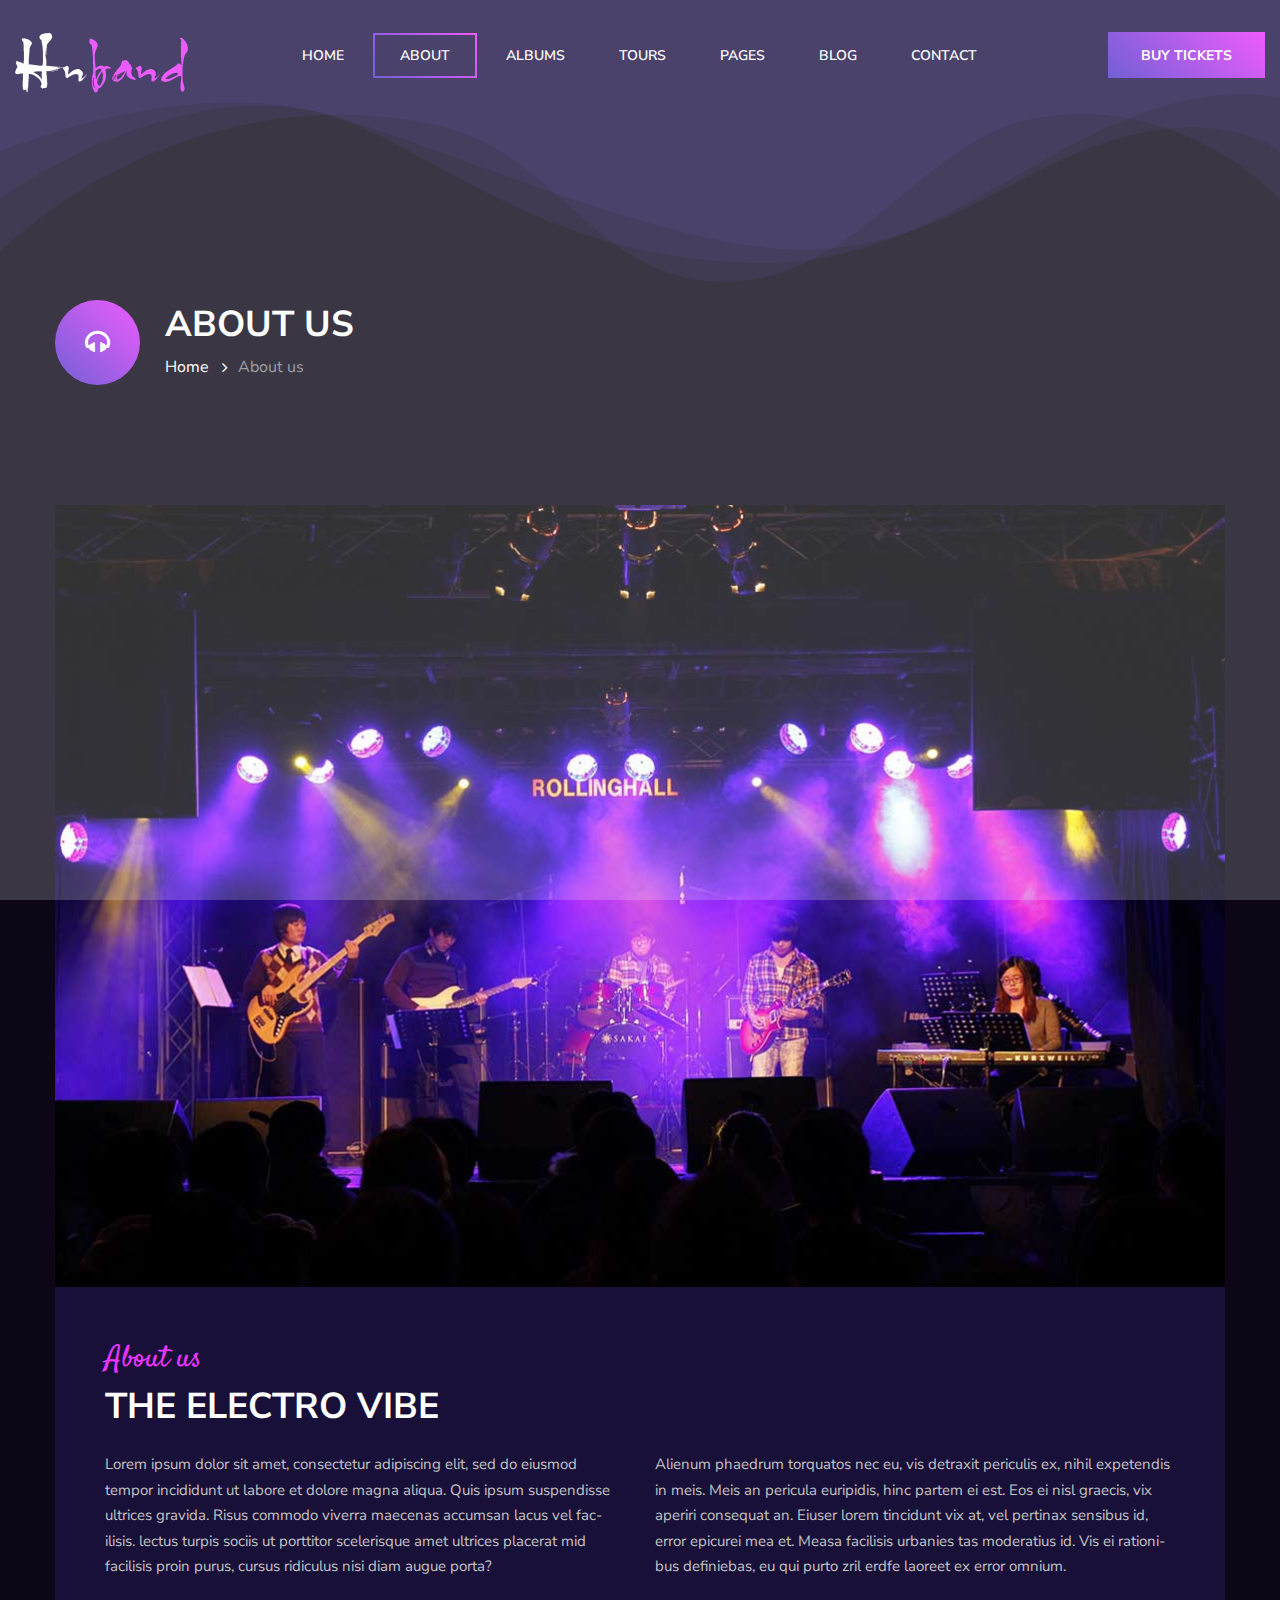
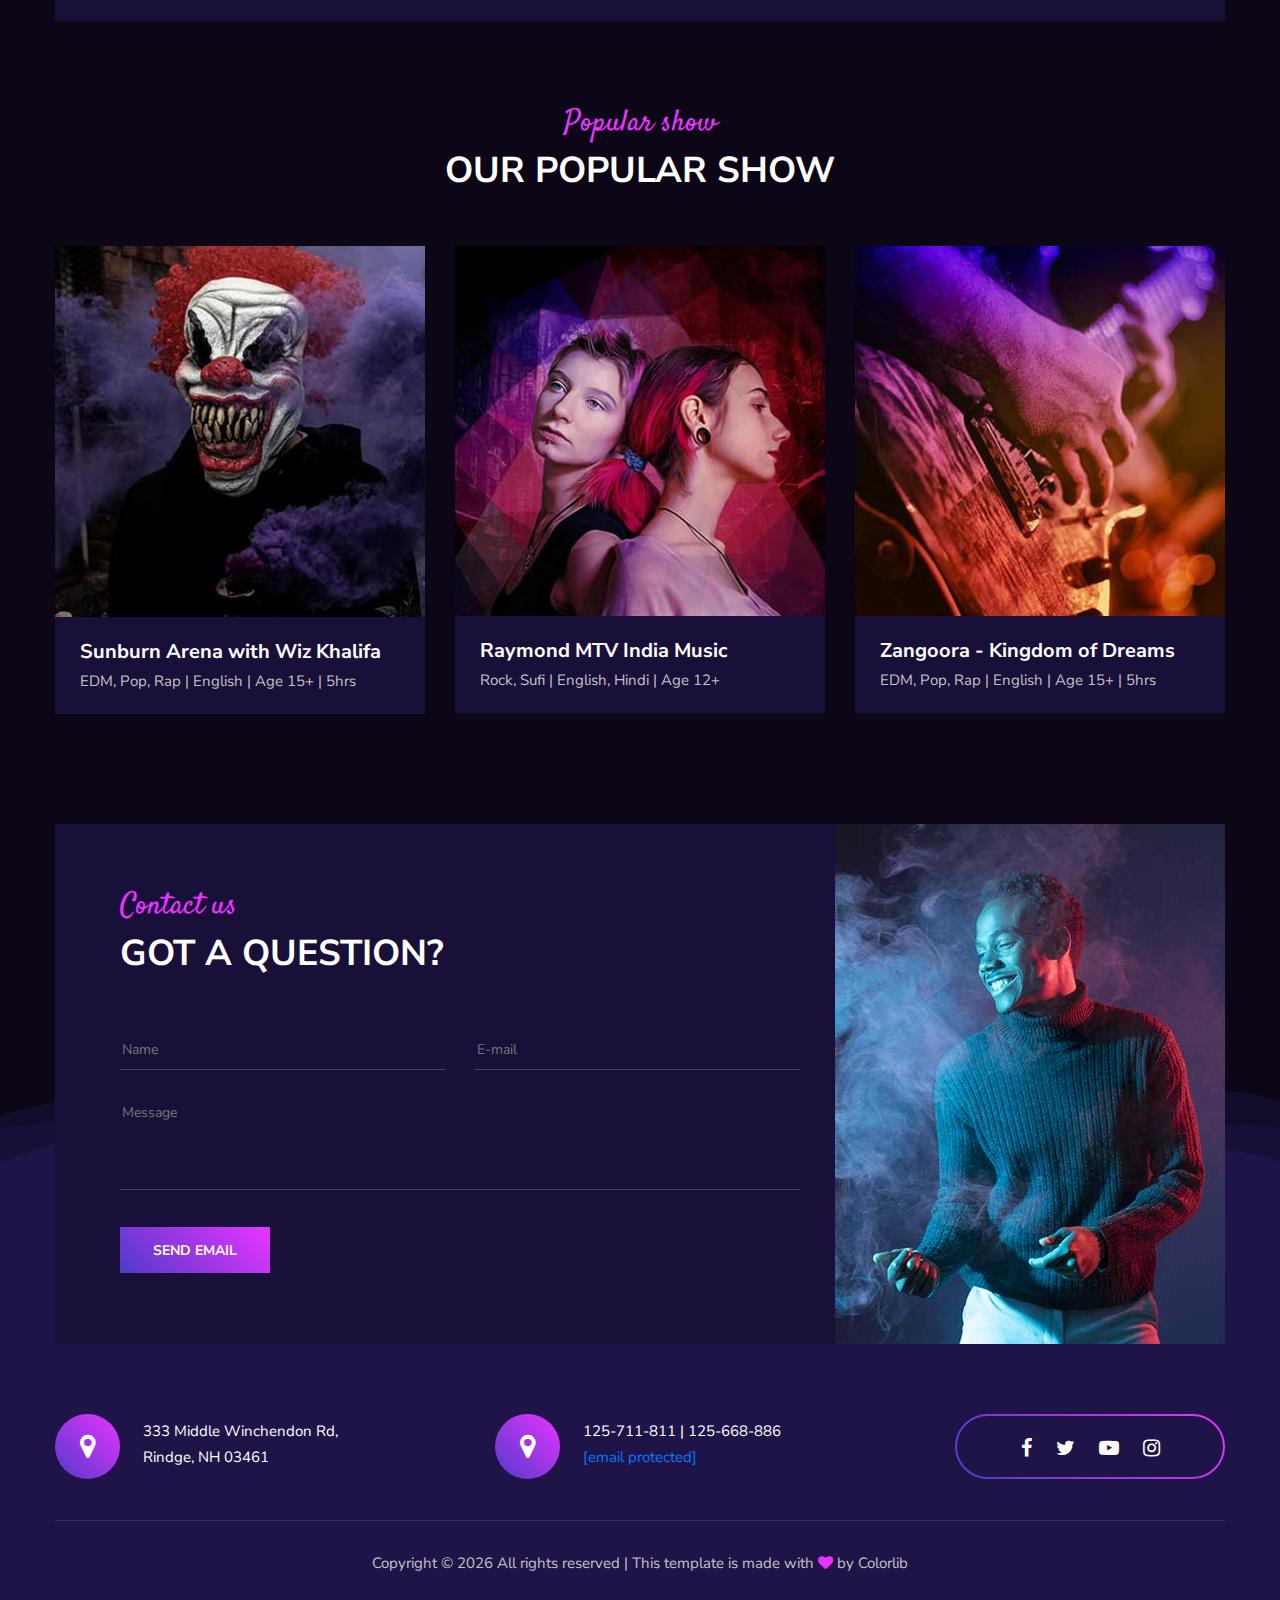
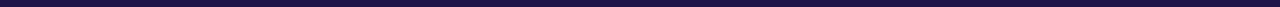
==== public/theme/hnband/about.html @ c7eeab80 "gatau ngapain lupa kebanyakan wkwkwk" ====
<!DOCTYPE html>
<html lang="zxx">
<head>
	<meta http-equiv="Content-Type" content="text/html; charset=UTF-8"/>
<title>Hnband | Music Event HTML Template</title>
<meta name="description" content="Hnband Music Event HTML Template">
<meta name="keywords" content="music, html">
<meta name="viewport" content="width=device-width, initial-scale=1.0">
<link rel="stylesheet" href="../../css/ont-awesome.min.css_slicknav.min.css_owl.carousel.min.css_Mcc.kRoBgzSj5O.css.pagespeed.cf.DbKDQOeDEu_vv7co3wo72bq25d48hny3r.css" />
<link rel="stylesheet" href="../../theme/hnband/css/A.style.css.pagespeed.cf.ssIyG5m6Ss.css" />
<!--[if lt IE 9]>
		<script src="https://oss.maxcdn.com/html5shiv/3.7.2/html5shiv.min.js"></script>
		<script src="https://oss.maxcdn.com/respond/1.4.2/respond.min.js"></script>
	<![endif]-->
</head>
<body>
<div id="preloder">
<div class="loader"></div>
</div>
<header>
<div class="header__warp">
<div class="row">
<div class="col-lg-2">
<a href="../../index.html" class="site__logo">
<script data-pagespeed-no-defer>//<![CDATA[
(function(){for(var g="function"==typeof Object.defineProperties?Object.defineProperty:function(b,c,a){if(a.get||a.set)throw new TypeError("ES3 does not support getters and setters.");b!=Array.prototype&&b!=Object.prototype&&(b[c]=a.value)},h="undefined"!=typeof window&&window===this?this:"undefined"!=typeof global&&null!=global?global:this,k=["String","prototype","repeat"],l=0;l<k.length-1;l++){var m=k[l];m in h||(h[m]={});h=h[m]}
var n=k[k.length-1],p=h[n],q=p?p:function(b){var c;if(null==this)throw new TypeError("The 'this' value for String.prototype.repeat must not be null or undefined");c=this+"";if(0>b||1342177279<b)throw new RangeError("Invalid count value");b|=0;for(var a="";b;)if(b&1&&(a+=c),b>>>=1)c+=c;return a};q!=p&&null!=q&&g(h,n,{configurable:!0,writable:!0,value:q});var t=this;
function u(b,c){var a=b.split("."),d=t;a[0]in d||!d.execScript||d.execScript("var "+a[0]);for(var e;a.length&&(e=a.shift());)a.length||void 0===c?d[e]?d=d[e]:d=d[e]={}:d[e]=c};function v(b){var c=b.length;if(0<c){for(var a=Array(c),d=0;d<c;d++)a[d]=b[d];return a}return[]};function w(b){var c=window;if(c.addEventListener)c.addEventListener("load",b,!1);else if(c.attachEvent)c.attachEvent("onload",b);else{var a=c.onload;c.onload=function(){b.call(this);a&&a.call(this)}}};var x;function y(b,c,a,d,e){this.h=b;this.j=c;this.l=a;this.f=e;this.g={height:window.innerHeight||document.documentElement.clientHeight||document.body.clientHeight,width:window.innerWidth||document.documentElement.clientWidth||document.body.clientWidth};this.i=d;this.b={};this.a=[];this.c={}}
function z(b,c){var a,d,e=c.getAttribute("data-pagespeed-url-hash");if(a=e&&!(e in b.c))if(0>=c.offsetWidth&&0>=c.offsetHeight)a=!1;else{d=c.getBoundingClientRect();var f=document.body;a=d.top+("pageYOffset"in window?window.pageYOffset:(document.documentElement||f.parentNode||f).scrollTop);d=d.left+("pageXOffset"in window?window.pageXOffset:(document.documentElement||f.parentNode||f).scrollLeft);f=a.toString()+","+d;b.b.hasOwnProperty(f)?a=!1:(b.b[f]=!0,a=a<=b.g.height&&d<=b.g.width)}a&&(b.a.push(e),
b.c[e]=!0)}y.prototype.checkImageForCriticality=function(b){b.getBoundingClientRect&&z(this,b)};u("pagespeed.CriticalImages.checkImageForCriticality",function(b){x.checkImageForCriticality(b)});u("pagespeed.CriticalImages.checkCriticalImages",function(){A(x)});
function A(b){b.b={};for(var c=["IMG","INPUT"],a=[],d=0;d<c.length;++d)a=a.concat(v(document.getElementsByTagName(c[d])));if(a.length&&a[0].getBoundingClientRect){for(d=0;c=a[d];++d)z(b,c);a="oh="+b.l;b.f&&(a+="&n="+b.f);if(c=!!b.a.length)for(a+="&ci="+encodeURIComponent(b.a[0]),d=1;d<b.a.length;++d){var e=","+encodeURIComponent(b.a[d]);131072>=a.length+e.length&&(a+=e)}b.i&&(e="&rd="+encodeURIComponent(JSON.stringify(B())),131072>=a.length+e.length&&(a+=e),c=!0);C=a;if(c){d=b.h;b=b.j;var f;if(window.XMLHttpRequest)f=
new XMLHttpRequest;else if(window.ActiveXObject)try{f=new ActiveXObject("Msxml2.XMLHTTP")}catch(r){try{f=new ActiveXObject("Microsoft.XMLHTTP")}catch(D){}}f&&(f.open("POST",d+(-1==d.indexOf("?")?"?":"&")+"url="+encodeURIComponent(b)),f.setRequestHeader("Content-Type","application/x-www-form-urlencoded"),f.send(a))}}}
function B(){var b={},c;c=document.getElementsByTagName("IMG");if(!c.length)return{};var a=c[0];if(!("naturalWidth"in a&&"naturalHeight"in a))return{};for(var d=0;a=c[d];++d){var e=a.getAttribute("data-pagespeed-url-hash");e&&(!(e in b)&&0<a.width&&0<a.height&&0<a.naturalWidth&&0<a.naturalHeight||e in b&&a.width>=b[e].o&&a.height>=b[e].m)&&(b[e]={rw:a.width,rh:a.height,ow:a.naturalWidth,oh:a.naturalHeight})}return b}var C="";u("pagespeed.CriticalImages.getBeaconData",function(){return C});
u("pagespeed.CriticalImages.Run",function(b,c,a,d,e,f){var r=new y(b,c,a,e,f);x=r;d&&w(function(){window.setTimeout(function(){A(r)},0)})});})();
pagespeed.CriticalImages.Run('/mod_pagespeed_beacon','https://preview.colorlib.com/theme/hnband/about.html','-ilGEe-FWC',true,false,'HPorNvAo8Lo');
//]]></script><img src="[data-uri]" alt="" data-pagespeed-url-hash="130833047" onload="pagespeed.CriticalImages.checkImageForCriticality(this);">
</a>
</div>
<div class="col-lg-8">
<ul class="main__menu">
<li><a href="../../index.html">Home</a></li>
<li><a href="../../theme/hnband/about.html" class="menu--active">About</a></li>
<li><a href="../../theme/hnband/albums.html">Albums</a></li>
<li><a href="../../theme/hnband/tours.html">Tours</a></li>
<li><a href="#">Pages</a>
<ul class="sub__menu">
<li><a href="../../theme/hnband/gallery.html">Gallery</a></li>
<li><a href="../../theme/hnband/ticket.html">Ticket</a></li>
<li><a href="../../theme/hnband/albums-details.html">Albums details</a></li>
<li><a href="../../theme/hnband/single-blog.html">Blog single</a></li>
</ul>
</li>
<li><a href="../../theme/hnband/blog.html">Blog</a></li>
<li><a href="../../theme/hnband/contact.html">Contact</a></li>
</ul>
</div>
<div class="col-lg-2 text-lg-right d-none d-lg-block">
<a href="#" class="site__btn">Buy tickets</a>
</div>
</div>
</div>
</header>
<section class="page-top-section">
<div class="container">
<div class="page-info-box">
<div class="page-info-icon">
<i class="fa fa-headphones"></i>
</div>
<div class="page-info-text">
<h2>About us</h2>
<div class="site-breadcrumb">
<a href="../../index.html">Home</a>
<span>About us</span>
</div>
</div>
</div>
</div>
</section>
<section class="about__page">
<div class="container">
<div class="about_page_innter">
<img src="../../theme/hnband/img/about-1.jpg" alt="" data-pagespeed-url-hash="4275532363" onload="pagespeed.CriticalImages.checkImageForCriticality(this);">
<div class="about__page__text">
<div class="section-title">
<div class="sub-title">About us</div>
<h2>The electro vibe</h2>
</div>
<div class="row">
<div class="col-lg-6">
<p>Lorem ipsum dolor sit amet, consectetur adipiscing elit, sed do eiusmod tempor incididunt ut labore et dolore magna aliqua. Quis ipsum suspendisse ultrices gravida. Risus commodo viverra maecenas accumsan lacus vel fac-ilisis. lectus turpis sociis ut porttitor scelerisque amet ultrices placerat mid facilisis proin purus, cursus ridiculus nisi diam augue porta?</p>
</div>
<div class="col-lg-6">
<p>Alienum phaedrum torquatos nec eu, vis detraxit periculis ex, nihil expetendis in meis. Meis an pericula euripidis, hinc partem ei est. Eos ei nisl graecis, vix aperiri consequat an. Eiuser lorem tincidunt vix at, vel pertinax sensibus id, error epicurei mea et. Measa facilisis urbanies tas moderatius id. Vis ei rationi-bus definiebas, eu qui purto zril erdfe laoreet ex error omnium. </p>
</div>
</div>
</div>
<div class="section-title text-center">
<div class="sub-title">Popular show</div>
<h2>Our popular show</h2>
</div>
<div class="row">
<div class="col-md-4">
<div class="populer__show__card">
<img src="../../theme/hnband/img/shows/1.jpg" alt="" data-pagespeed-url-hash="1643330466" onload="pagespeed.CriticalImages.checkImageForCriticality(this);">
<div class="show__info">
<h4>Sunburn Arena with Wiz Khalifa</h4>
<p>EDM, Pop, Rap | English | Age 15+ | 5hrs</p>
</div>
</div>
</div>
<div class="col-md-4">
<div class="populer__show__card">
<img src="../../theme/hnband/img/shows/2.jpg" alt="" data-pagespeed-url-hash="1937830387" onload="pagespeed.CriticalImages.checkImageForCriticality(this);">
<div class="show__info">
<h4>Raymond MTV India Music</h4>
<p>Rock, Sufi | English, Hindi | Age 12+</p>
</div>
</div>
</div>
<div class="col-md-4">
<div class="populer__show__card">
<img src="../../theme/hnband/img/shows/3.jpg" alt="" data-pagespeed-url-hash="2232330308" onload="pagespeed.CriticalImages.checkImageForCriticality(this);">
<div class="show__info">
<h4>Zangoora - Kingdom of Dreams</h4>
<p>EDM, Pop, Rap | English | Age 15+ | 5hrs</p>
</div>
</div>
</div>
</div>
</div>
</div>
</section>
<footer class="footer__section">
<div class="container">
<div class="footer-top">
<div class="row m-0">
<div class="col-lg-8 p-0">
<div class="footer-form-warp">
<div class="section-title">
<div class="sub-title">Contact us</div>
<h2>Got a Question?</h2>
</div>
<form>
<div class="row">
<div class="col-lg-6">
<input type="text" placeholder="Name">
</div>
<div class="col-lg-6">
<input type="text" placeholder="E-mail">
</div>
<div class="col-lg-12">
<textarea placeholder="Message"></textarea>
<button class="site__btn">Send Email</button>
</div>
</div>
</form>
</div>
</div>
<div class="col-lg-4 p-0">
<img src="../../theme/hnband/img/xfooter-img.jpg.pagespeed.ic.z-NC5Kl4PI.jpg" alt="" data-pagespeed-url-hash="4208866681" onload="pagespeed.CriticalImages.checkImageForCriticality(this);">
</div>
</div>
</div>
<div class="row">
<div class="col-lg-4 col-md-6">
<div class="info__box">
<div class="info_icon">
<i class="fa fa-map-marker"></i>
</div>
<p>333 Middle Winchendon Rd, <br> Rindge, NH 03461 </p>
</div>
</div>
<div class="col-lg-4 col-md-6">
<div class="info__box info_box_center">
<div class="info_icon">
<i class="fa fa-map-marker"></i>
</div>
<p>125-711-811 | 125-668-886 <br> <a href="../../index.html" class="__cf_email__" data-cfemail="45163035352a37316b2830362c26052228242c296b262a28">[email&#160;protected]</a></p>
</div>
</div>
<div class="col-lg-4">
<div class="footer__social">
<a href="#"><i class="fa fa-facebook"></i></a>
<a href="#"><i class="fa fa-twitter"></i></a>
<a href="#"><i class="fa fa-youtube-play"></i></a>
<a href="#"><i class="fa fa-instagram"></i></a>
</div>
</div>
</div>
<div class="footer__copyright__text">
<p>Copyright &copy; <script data-cfasync="false" src="../../cdn-cgi/scripts/5c5dd728/cloudflare-static/email-decode.min.js"></script><script>document.write(new Date().getFullYear());</script> All rights reserved | This template is made with <i class="fa fa-heart" aria-hidden="true"></i> by <a href="https://colorlib.com" target="_blank">Colorlib</a></p>
</div>
</div>
</footer>
<script src="../../theme/hnband/js/vendor/jquery-3.2.1.min.js"></script>
<script src="../../theme/hnband/js/jquery.slicknav.min.js"></script>
<script src="../../theme/hnband/js/owl.carousel.min.js"></script>
<script src="../../theme/hnband/js/jquery.magnific-popup.min.js"></script>
<script src="../../theme/hnband/js/main.js"></script>
<script defer src="../../beacon.min.js" data-cf-beacon='{"rayId":"6c86d3a54cec630c","token":"cd0b4b3a733644fc843ef0b185f98241","version":"2021.12.0","si":100}' ></script>
</body>
</html>
---- public/theme/hnband/css/A.style.css.pagespeed.cf.ssIyG5m6Ss.css ----
@import url(https://fonts.googleapis.com/css2?family=Nunito+Sans:ital,wght@0,400;0,600;0,700;0,800;1,400;1,600;1,700;1,800&family=Satisfy&display=swap);html,body{height:100%;font-family:"Nunito Sans",sans-serif;-webkit-font-smoothing:antialiased}h1,h2,h3,h4,h5,h6{margin:0;color:#222;font-family:"Nunito Sans",sans-serif;font-weight:700}h1{font-size:70px}h2{font-size:36px;line-height:1.4}h3{font-size:30px}h4{font-size:24px}h5{font-size:18px}h6{font-size:16px}p{font-size:15px;color:#c4c4c4;line-height:1.7}img{max-width:100%}input:focus,select:focus,button:focus,textarea:focus{outline:none}a:hover,a:focus{text-decoration:none;outline:none}ul{padding:0;margin:0}@media (min-width:1200px){.container{max-width:1200px}}#preloder{position:fixed;width:100%;height:100%;top:0;left:0;z-index:999999;background:#fff}.loader{width:40px;height:40px;position:absolute;top:50%;left:50%;margin-top:-13px;margin-left:-13px;border-radius:60px;animation:loader .8s linear infinite;-webkit-animation:loader .8s linear infinite}@keyframes loader {
	0% {
		-webkit-transform: rotate(0deg);
		transform: rotate(0deg);
		border: 4px solid #f44336;
		border-left-color: transparent;
	}
	50% {
		-webkit-transform: rotate(180deg);
		transform: rotate(180deg);
		border: 4px solid #673ab7;
		border-left-color: transparent;
	}
	100% {
		-webkit-transform: rotate(360deg);
		transform: rotate(360deg);
		border: 4px solid #f44336;
		border-left-color: transparent;
	}
}.section-title{margin-bottom:50px}@media only screen and (min-width:768px) and (max-width:991px),only screen and (min-width:576px) and (max-width:767px),(max-width:576px){.section-title{margin-bottom:15px}}.section-title .sub-title{font-family:"Satisfy",cursive;color:#e934ff;font-size:30px}.section-title h2{text-transform:uppercase;color:#fff}@media (max-width:576px){.section-title h2{font-size:24px}}.set-bg{background-repeat:no-repeat;background-size:cover;background-position:top center}.text-white h1,.text-white h2,.text-white h3,.text-white h4,.text-white h5,.text-white h6,.text-white p,.text-white span,.text-white li,.text-white a{color:#fff}.site__btn{display:inline-block;font-size:14px;padding:17px 33px 15px;min-width:149px;color:#fff;line-height:1;text-align:center;font-weight:700;border:none;text-transform:uppercase;background:#503aca;background:-o-linear-gradient(45deg,#503aca 0%,#ea34ff 100%);background:linear-gradient(45deg,#503aca 0%,#ea34ff 100%);filter: progid:DXImageTransform.Microsoft.gradient(startColorstr="#503aca", endColorstr="#ea34ff", GradientType=1)}.site__btn:hover{color:#fff}.site__btn i{margin-right:3px}.site__btn.sb--line{position:relative;background:transparent;border:10px solid;border-image-slice:1;border-width:1px;border-image-source:-moz-linear-gradient(50deg,#503aca 0%,#ea34ff 100%);border-image-source:-webkit-linear-gradient(50deg,#503aca 0%,#ea34ff 100%);border-image-source:linear-gradient(50deg,#503aca 0%,#ea34ff 100%);z-index:1}.site__btn.sb--line::after{position:absolute;content:"";width:100%;height:100%;left:0;top:0;background:#503aca;background:-o-linear-gradient(45deg,#503aca 0%,#ea34ff 100%);background:linear-gradient(45deg,#503aca 0%,#ea34ff 100%);filter: progid:DXImageTransform.Microsoft.gradient(startColorstr="#503aca", endColorstr="#ea34ff", GradientType=1);opacity:0;z-index:-1;-webkit-transition:all .4s;-o-transition:all .4s;transition:all .4s}.site__btn.sb--line:hover::after{opacity:1}header{position:absolute;width:100%;left:0;top:0;padding:32px 15px 0;z-index:99}.header__warp{max-width:1760px;margin:0 auto}@media only screen and (min-width:768px) and (max-width:991px){.header__warp{padding:0 50px}}.site__logo{display:inline-block}@media only screen and (min-width:768px) and (max-width:991px),only screen and (min-width:576px) and (max-width:767px),(max-width:576px){.site__logo{margin-bottom:20px;max-width:130px}}.main__menu{position:relative;right:0;padding-top:11px;text-align:center}@media only screen and (min-width:576px) and (max-width:767px),only screen and (min-width:768px) and (max-width:991px),(max-width:576px){.main__menu{display:none}}.main__menu>li{display:inline-block;position:relative}.main__menu>li:last-child a{margin-right:0}.main__menu>li>a{position:relative;font-size:14px;color:#fff;font-weight:600;padding:11px 25px;text-transform:uppercase}@media only screen and (min-width:992px) and (max-width:1200px){.main__menu>li>a{padding:10px}}.main__menu>li>a.menu--active{border:10px solid;border-image-slice:1;border-width:2px;border-image-source:-moz-linear-gradient(50deg,#503aca 0%,#ea34ff 100%);border-image-source:-webkit-linear-gradient(50deg,#503aca 0%,#ea34ff 100%);border-image-source:linear-gradient(50deg,#503aca 0%,#ea34ff 100%)}@media only screen and (min-width:992px) and (max-width:1200px){.main__menu>li>a.menu--active{padding:11px 25px}}.main__menu>li:hover a{color:#fff}.main__menu>li:hover .sub__menu{top:100%;opacity:1;visibility:visible;margin-top:15px}.main__menu>li .sub__menu{position:absolute;text-align:left;padding:10px 0;width:170px;left:0;top:100%;margin-top:50px;-webkit-box-shadow:0 9px 50px rgba(0,0,0,.1);box-shadow:0 9px 50px rgba(0,0,0,.1);background:#fff;opacity:0;visibility:hidden;z-index:99;-webkit-transition:all .4s;-o-transition:all .4s;transition:all .4s}.main__menu>li .sub__menu:after{position:absolute;content:"";width:100%;height:25px;left:0;top:-25px}.main__menu>li .sub__menu>li{display:block}.main__menu>li .sub__menu>li>a{display:block;display:block;padding:5px 15px;color:#0f0923;text-transform:none;margin:0;font-size:14px;font-weight:700}.main__menu>li .sub__menu>li>a:hover{color:#222}.main__menu>li .sub__menu>li>a:after{display:none}.hero__section{height:1275px;padding-top:380px;position:relative;z-index:5}@media (max-width:576px),only screen and (min-width:576px) and (max-width:767px){.hero__section{padding-top:200px;height:900px}}.hero__slider{max-width:750px}@media (max-width:576px){.hero__slider .owl-nav{text-align:center}}.hero__slider button.owl-prev,.hero__slider button.owl-next{width:50px;height:50px;border-radius:50%;background:rgba(0,0,0,.5)!important;margin-right:10px;font-size:20px!important}.hero__items{padding-bottom:52px}@media (max-width:576px){.hero__items{text-align:center;padding:52px 25px}}.hero__items span{font-family:"Satisfy",cursive;font-size:34px}.hero__items h2{font-size:80px;font-weight:800;text-transform:uppercase;margin-bottom:10px}@media (max-width:576px){.hero__items h2{font-size:34px}}@media only screen and (min-width:576px) and (max-width:767px){.hero__items h2{font-size:45px}}@media only screen and (min-width:768px) and (max-width:991px){.hero__items h2{font-size:60px}}.hero__items p{max-width:600px;margin-bottom:30px}.about__section{background-color:#0c0617;margin-top:-255px;position:relative;z-index:2}.about__section:before{position:absolute;content:"";width:100%;height:50%;left:0;top:-528px;background-color:#0c0617;z-index:4}@media (max-width:576px),only screen and (min-width:576px) and (max-width:767px),only screen and (min-width:768px) and (max-width:991px){.about__section:before{height:1505px;background-image:url(../img/xabout-overlay.png.pagespeed.ic.D5C6m8tjkw.png);background-repeat:no-repeat;background-position:center top}}.about__section .container{position:relative;z-index:10}.discography__section{position:relative;z-index:6;margin-top:-406px;padding-top:475px;padding-bottom:50px}.discography__section:after{position:absolute;content:"";width:100%;height:1505px;left:0;top:-940px;background-image:url(../img/xabout-overlay.png.pagespeed.ic.D5C6m8tjkw.png);background-repeat:no-repeat;background-position:center top;z-index:5}@media (max-width:576px),only screen and (min-width:576px) and (max-width:767px),only screen and (min-width:768px) and (max-width:991px){.discography__section:after{display:none}}.about__text{padding-top:260px}@media (max-width:576px),only screen and (min-width:576px) and (max-width:767px),only screen and (min-width:768px) and (max-width:991px){.about__text{padding-top:30px}}.about__text span{font-family:"Satisfy",cursive;color:#e934ff;font-size:30px;margin-bottom:5px}.about__text h2{color:#fff;text-transform:uppercase;margin-bottom:15px}.about__text p{margin-bottom:40px}.album__card{text-align:center;margin-bottom:40px}.album__card img{margin:0 auto 25px;border-radius:50%}.album__card h4{color:#fff}.album__card p{color:#c4c4c4;margin-bottom:0}.player__section{background:#0f0923}@media only screen and (min-width:768px) and (max-width:991px),only screen and (min-width:576px) and (max-width:767px),(max-width:576px){.player__section{padding-bottom:50px}}.player_right{padding-top:70px}.player_right .section-title{padding-left:65px}.player-title{padding-left:65px;margin-bottom:10px;color:#fff;text-transform:uppercase}.player-one-style .jp-playlist ul{list-style:none}.player-one-style .jp-playlist li{position:relative;height:95px;overflow:hidden;display:block;padding:30px 65px 10px;border-bottom:1px solid #262037}@media (max-width:576px){.player-one-style .jp-playlist li{padding:30px 20px 23px;height:auto}}.player-one-style .jp-playlist li:last-child{border-bottom:none}.player-one-style .jp-playlist li:hover .player_social{opacity:1}.player-one-style .jp-playlist li.jp-playlist-current{background:#262037}.player-one-style .jp-playlist li.jp-playlist-current .player_social{opacity:1}.player-one-style .jp-playlist li .jp-playlist-item{display:block;position:relative}.player-one-style .jp-playlist li .jp-playlist-item:after{position:absolute;content:"";font-family:"FontAwesome";text-align:center;color:#fff;font-size:14px;padding-top:8px;padding-left:4px;width:35px;height:35px;left:0;top:0;border-radius:50px;background:#3b2d81}.player-one-style .jp-playlist li .list-left{float:left;padding-left:60px}.player-one-style .jp-playlist li .list-left h6{font-weight:600;color:#fff}.player-one-style .jp-playlist li .list-left p{font-size:14px;color:#888;margin-bottom:0}.player-one-style .jp-playlist li .list-right{float:right;padding-top:10px}.player-one-style .jp-playlist li .list-right h6{font-weight:600;color:#fff}.player-one-style .jp-state-playing .jp-playlist li .jp-playlist-item.jp-playlist-current:after{content:"";font-size:13px;padding-top:9px;padding-left:2px}.player-one-style .player_social{position:absolute;top:34px;right:150px;opacity:0;-webkit-transition:.3s;-o-transition:.3s;transition:.3s;z-index:5}@media only screen and (min-width:576px) and (max-width:767px){.player-one-style .player_social{right:110px}}@media (max-width:576px){.player-one-style .player_social{display:none}}.player-one-style .player_social a{display:inline-block;padding:4px;font-size:16px;color:rgba(255,255,255,.5)}.player-one-style .player_left{position:relative;height:954px;background-image:url(../img/xalbum.jpg.pagespeed.ic.rY3wVKrE2p.jpg);background-repeat:no-repeat;background-size:cover;background-position:center}@media only screen and (min-width:768px) and (max-width:991px){.player-one-style .player_left{height:800px}}@media only screen and (min-width:576px) and (max-width:767px){.player-one-style .player_left{height:600px}}@media (max-width:576px){.player-one-style .player_left{height:500px}}.player-one-style .player_left:after{position:absolute;content:"";width:100%;height:300px;left:0;bottom:0;background:#000;background:-webkit-gradient(linear,left top,left bottom,from(rgba(0,0,0,0)),to(rgba(0,0,0,.8155637255)));background:-o-linear-gradient(top,rgba(0,0,0,0) 0%,rgba(0,0,0,.8155637255) 100%);background:linear-gradient(180deg,rgba(0,0,0,0) 0%,rgba(0,0,0,.8155637255) 100%);filter: progid:DXImageTransform.Microsoft.gradient(startColorstr="#000000", endColorstr="#000000", GradientType=1)}.player-one-style .player_left_inner{position:absolute;width:100%;left:0;padding:0 45px;bottom:45px;z-index:5}@media (max-width:576px){.player-one-style .player_left_inner{padding:0 20px}}@media only screen and (min-width:576px) and (max-width:767px),(max-width:576px){.player-one-style .track-info{text-align:center}}.player-one-style .track-info h6{font-size:20px;font-weight:600;color:#fff;text-transform:uppercase}.player-one-style .track-info p{font-size:16px;color:#888}@media only screen and (min-width:992px) and (max-width:1200px){.player-one-style .conterols{margin-bottom:10px}}@media only screen and (min-width:576px) and (max-width:767px),(max-width:576px){.player-one-style .conterols{text-align:center;margin-bottom:20px}}.player-one-style .jp-progress{width:100%;height:5px;background:rgba(255,255,255,.35);cursor:pointer}.player-one-style .jp-play-bar{height:5px;background:#fff;position:relative;overflow:inherit!important}.player-one-style .jp-play-bar:after{position:absolute;content:"";width:9px;height:9px;right:-2px;top:-2px;background:#fff;border-radius:50px;border-radius:50px}.player-one-style .jp-controls button{width:30px;font-size:16px;margin-right:5px;border:none;color:#fff;background:transparent}.player-one-style .jp-controls button.jp-play{width:40px;height:40px;margin:0 20px;padding-top:2px;border-radius:50px;background:#e934ff}@media only screen and (min-width:992px) and (max-width:1200px){.player-one-style .jp-controls button.jp-play{margin:0}}.player-one-style .jp-state-playing .jp-controls button.jp-play .fa-play:before{content:""}.player-one-style .jp-state-muted .jp-controls button.jp-mute .fa-volume-up:before{content:""}.player-one-style .jp-volume-controls{display:inline-block}.player-one-style .jp-time-holder{width:120px;display:inline-block;font-size:16px;font-weight:600;color:#fff}@media only screen and (min-width:992px) and (max-width:1200px){.player-one-style .jp-time-holder{padding-top:15px}}@media only screen and (min-width:576px) and (max-width:767px),(max-width:576px){.player-one-style .jp-time-holder{width:100%;display:block;padding-top:15px}}.player-one-style .jp-time-holder div{display:inline-block}.player-two-style .jp-playlist{margin-bottom:40px}.player-two-style .jp-playlist ul{list-style:none;padding-left:65px}@media only screen and (min-width:768px) and (max-width:991px),only screen and (min-width:576px) and (max-width:767px),(max-width:576px){.player-two-style .jp-playlist ul{padding-left:0}}.player-two-style .jp-playlist li{position:relative;height:95px;display:block;padding:30px 0 10px;border-bottom:1px solid #262037}.player-two-style .jp-playlist li:last-child{border-bottom:none}.player-two-style .jp-playlist li:hover .player_social{opacity:1}.player-two-style .jp-playlist li.jp-playlist-current::after{position:absolute;content:"";width: calc(100% + 145px);height: calc(100% + 2px);left:-80px;top:-1px;z-index:1;background:#262037;clear:both}.player-two-style .jp-playlist li.jp-playlist-current .player_social{opacity:1}.player-two-style .jp-playlist li .jp-playlist-item{display:block;position:relative}.player-two-style .jp-playlist li .list-left{position:relative;z-index:3;float:left;padding-left:60px}.player-two-style .jp-playlist li .list-left span{position:absolute;text-align:center;color:#fff;font-size:14px;padding-top:8px;width:35px;height:35px;left:0;top:0;font-weight:600;border-radius:50px;background:#3b2d81}.player-two-style .jp-playlist li .list-left h6{font-weight:600;color:#fff}.player-two-style .jp-playlist li .list-left p{font-size:14px;color:#888;margin-bottom:0}.player-two-style .jp-playlist li .list-right{position:relative;z-index:5;float:right;padding-top:10px}.player-two-style .jp-playlist li .list-right h6{font-weight:600;color:#fff}.player-two-style .player_social{position:absolute;top:34px;right:80px;opacity:0;-webkit-transition:.3s;-o-transition:.3s;transition:.3s;z-index:5}@media (max-width:576px){.player-two-style .player_social{display:none}}.player-two-style .player_social a{display:inline-block;padding:4px;font-size:16px;color:rgba(255,255,255,.5)}.player-two-style .player_left{position:relative;height:585px;background-image:url(../img/xalbum.jpg.pagespeed.ic.rY3wVKrE2p.jpg);background-repeat:no-repeat;background-size:cover;background-position:center}@media only screen and (min-width:768px) and (max-width:991px),only screen and (min-width:576px) and (max-width:767px),(max-width:576px){.player-two-style .player_left{margin-bottom:40px}}@media only screen and (min-width:768px) and (max-width:991px){.player-two-style .player_left{height:500px}}@media only screen and (min-width:576px) and (max-width:767px){.player-two-style .player_left{height:400px}}@media (max-width:576px){.player-two-style .player_left{height:300px}}.player-two-style .player_left:after{position:absolute;content:"";width:100%;height:150px;left:0;bottom:0;background:#000;background:-webkit-gradient(linear,left top,left bottom,from(rgba(0,0,0,0)),to(rgba(0,0,0,.8155637255)));background:-o-linear-gradient(top,rgba(0,0,0,0) 0%,rgba(0,0,0,.8155637255) 100%);background:linear-gradient(180deg,rgba(0,0,0,0) 0%,rgba(0,0,0,.8155637255) 100%);filter: progid:DXImageTransform.Microsoft.gradient(startColorstr="#000000", endColorstr="#000000", GradientType=1)}.player-two-style .player_left_inner{position:absolute;width:100%;left:0;padding:0 25px;bottom:20px;z-index:5}@media (max-width:576px){.player-two-style .player_left_inner{left:-7px;padding:0 15px}}.player-two-style .track-info h6{font-size:20px;font-weight:600;color:#fff;text-transform:uppercase}.player-two-style .track-info p{font-size:16px;color:#888}.player-two-style .jp-controls{display:inline-block;text-align:center;width:calc(100% - 215px)}@media (max-width:576px){.player-two-style .jp-controls{float:right;width:auto}}.player-two-style .jp-controls button{width:30px;font-size:14px;border:none;color:#fff;background:transparent}.player-two-style .jp-controls button.jp-play{width:30px;height:30px;margin:0 5px;padding-left:9px;padding-top:2px;border-radius:50px;background:#e934ff}.player-two-style .jp-state-playing .jp-controls button.jp-play{padding-left:6px}.player-two-style .jp-state-playing .jp-controls button.jp-play .fa-play:before{content:""}.player-two-style .jp-state-muted .jp-controls button.jp-mute .fa-volume-up:before{content:""}.player-two-style .jp-volume-controls{width:85px;display:inline-block}@media (max-width:576px){.player-two-style .jp-volume-controls{display:none}}.player-two-style .jp-volume-controls button{position:relative;top:3px;width:30px;font-size:16px;border:none;color:#fff;background:transparent}.player-two-style .jp-volume-bar{display:inline-block;width:50px!important;height:5px;margin:0 auto;background:rgba(255,255,255,.35);cursor:pointer}.player-two-style .jp-volume-bar .jp-volume-bar-value{height:5px;background:#fff;position:relative;overflow:inherit!important}.player-two-style .jp-volume-bar .jp-volume-bar-value:after{position:absolute;content:"";width:9px;height:9px;right:-2px;top:-2px;background:#fff;border-radius:50px;border-radius:50px}.player-two-style .jp-time-holder{width:120px;display:inline-block;font-size:14px;font-weight:600;color:#fff}@media (max-width:576px){.player-two-style .jp-time-holder{float:left;width:auto}}.player-two-style .jp-time-holder div{display:inline-block}.video__section{position:relative;background:#503aca;padding:105px 0 215px;background-color:#0c0617;background-repeat:no-repeat;background-size:cover;background-position:top center;z-index:2}.video-player{background:#100923}.video-player .jp-jplayer{position:relative;width:100%!important;height:520px!important}@media only screen and (min-width:768px) and (max-width:991px){.video-player .jp-jplayer{height:400px!important}}@media only screen and (min-width:576px) and (max-width:767px){.video-player .jp-jplayer{height:350px!important}}@media (max-width:576px){.video-player .jp-jplayer{height:250px!important}}.video-player .jp-jplayer img{position:absolute;left:0;top:0;width:100%!important;height:100%!important;z-index:8}.video-player .jp-jplayer video{width:100%!important;height:520px!important;background:#000}@media only screen and (min-width:768px) and (max-width:991px){.video-player .jp-jplayer video{height:400px!important}}@media only screen and (min-width:576px) and (max-width:767px){.video-player .jp-jplayer video{height:350px!important}}@media (max-width:576px){.video-player .jp-jplayer video{height:250px!important}}.video-player .video-title{position:absolute;font-size:16px;color:#fff;top:20px;left:40px;padding-right:50px;z-index:7;text-transform:uppercase;font-weight:600;opacity:0;-webkit-transition:all .4s ease 3s;-o-transition:all .4s ease 3s;transition:all .4s ease 3s}.video-player .jp-video-play-icon{position:absolute;width:70px;height:70px;left:calc(50% - 35px);top:calc(50% - 35px);padding-left:11px;text-align:center;font-size:20px;color:#fff;background:#e934ff;border-radius:50%;border:none;z-index:10}.video-player .jp-controls-holder{position:absolute;width:100%;left:0;bottom:17px;z-index:5;-webkit-transition:all .4s ease 3s;-o-transition:all .4s ease 3s;transition:all .4s ease 3s}.video-player .player-left-hover:hover .jp-controls-holder,.video-player .player-left-hover:hover .video-title{opacity:1;-webkit-transition:all .4s ease 0s;-o-transition:all .4s ease 0s;transition:all .4s ease 0s}@media only screen and (min-width:768px) and (max-width:991px),only screen and (min-width:576px) and (max-width:767px),(max-width:576px){.video-player .player-left-hover{padding-right:15px!important}}.video-player .jp-controls{display:inline-block;width:140px;padding-left:30px}@media (max-width:576px){.video-player .jp-controls{width:110px}}.video-player .jp-controls button{width:30px;font-size:14px;border:none;color:#fff;background:transparent}@media (max-width:576px){.video-player .jp-controls button{width:19px}}.video-player .jp-controls button.jp-play{width:30px;height:30px;margin:0 5px;padding-left:9px;padding-top:2px;border-radius:50px;background:#e934ff}@media (max-width:576px){.video-player .jp-controls button.jp-play{margin:0}}.video-player .jp-current-time,.video-player .jp-duration{position:absolute;width:60px;top:-10px;text-align:center;font-size:16px;font-weight:600;color:#fff}@media (max-width:576px){.video-player .jp-current-time,.video-player .jp-duration{font-size:12px;width:40px;top:-8px}}.video-player .jp-current-time{left:0}.video-player .jp-duration{right:0}.video-player .jp-progress{position:relative;display:inline-block;width:calc(100% - 265px)}@media only screen and (min-width:768px) and (max-width:991px),only screen and (min-width:576px) and (max-width:767px){.video-player .jp-progress{width:calc(100% - 165px)}}@media (max-width:576px){.video-player .jp-progress{width:calc(100% - 140px)}}.video-player .jp-seek-bar{width:calc(100% - 140px)!important;height:5px;margin:0 auto;background:rgba(255,255,255,.35);cursor:pointer}@media (max-width:576px){.video-player .jp-seek-bar{width:calc(100% - 100px)!important}}.video-player .jp-play-bar{height:5px;background:#fff;position:relative;overflow:inherit!important}.video-player .jp-play-bar:after{position:absolute;content:"";width:9px;height:9px;right:-2px;top:-2px;background:#fff;border-radius:50px;border-radius:50px}.video-player .jp-volume-controls{width:110px;display:inline-block}@media only screen and (min-width:768px) and (max-width:991px),only screen and (min-width:576px) and (max-width:767px),(max-width:576px){.video-player .jp-volume-controls{display:none}}.video-player .jp-volume-controls button{position:relative;top:3px;width:30px;font-size:16px;border:none;color:#fff;background:transparent}.video-player .jp-volume-bar{display:inline-block;width:60px!important;height:5px;margin:0 auto;background:rgba(255,255,255,.35);cursor:pointer}.video-player .jp-volume-bar .jp-volume-bar-value{height:5px;background:#fff;position:relative;overflow:inherit!important}.video-player .jp-volume-bar .jp-volume-bar-value:after{position:absolute;content:"";width:9px;height:9px;right:-2px;top:-2px;background:#fff;border-radius:50px;border-radius:50px}.jp-state-playing .video-player .jp-controls button.jp-play .fa-play:before{content:""}.jp-state-playing .video-player .jp-controls button.jp-play{padding-left:6px}.jp-state-muted .video-player .jp-volume-controls button.jp-mute .fa-volume-up:before{content:""}.video-playlist{padding-top:30px;padding-left:15px;height:520px}.video-playlist li{overflow:hidden;margin-bottom:25px}.video-playlist li a{display:block;overflow:hidden}.video-playlist li.jp-playlist-current h6{color:#e934ff}.video-playlist li.jp-playlist-current p{margin-bottom:0;color:#fff}.video-playlist .video-list-item .vli-left{width:120px;float:left;position:relative;margin-right:18px}.video-playlist .video-list-item .vli-right{overflow:hidden;padding-right:20px}.video-playlist .video-list-item .video-time{position:absolute;width:40px;height:20px;left:0;top:0;font-size:12px;text-align:center;color:#fff;background:rgba(0,0,0,.5)}.video-playlist .video-list-item h6{font-weight:600;color:#fff;margin-bottom:10px}.video-playlist .video-list-item p{font-size:14px}.video-playlist .video-list-item p i{font-size:12px;margin-right:8px}.shows__section{padding:30px 0 100px;background:#0c0617;overflow:hidden}.show__item{position:relative;display:-webkit-box;display:-ms-flexbox;display:flex;padding:40px 0 36px;border-bottom:1px solid rgba(235,235,235,.1);z-index:1}@media only screen and (min-width:576px) and (max-width:767px),(max-width:576px){.show__item{display:block;text-align:center}}.show__item:last-child{border-bottom:none}.show__item::after{position:absolute;content:"";width: calc(100% + 100px);height: calc(100% + 2px);left:-50px;top:-1px;background-color:#231d2d;z-index:-1;opacity:0;-webkit-transition:all .4s;-o-transition:all .4s;transition:all .4s}.show__item:hover::after{opacity:1}.show__item .show__date{width:5%;text-align:center}@media only screen and (min-width:768px) and (max-width:991px){.show__item .show__date{width:8%}}@media only screen and (min-width:576px) and (max-width:767px),(max-width:576px){.show__item .show__date{width:auto;display:inline-block;margin-bottom:25px}}.show__item .show__date h2{color:#e934ff;line-height:1}.show__item .show__date p{text-transform:uppercase;font-weight:600;line-height:1;margin-bottom:0}.show__item .show__title{width:40%;padding-left:70px;padding-right:20px}@media only screen and (min-width:768px) and (max-width:991px){.show__item .show__title{width:36%;padding-left:30px}}@media only screen and (min-width:576px) and (max-width:767px),(max-width:576px){.show__item .show__title{width:auto;display:block;padding-left:0}}.show__item .show__title h4{font-size:20px;color:#fff;margin-bottom:5px}.show__item .show__title p{font-size:14px;margin-bottom:0}.show__item .show__location{width:27%;padding-top:20px}@media only screen and (min-width:768px) and (max-width:991px){.show__item .show__location{width:20%}}@media only screen and (min-width:576px) and (max-width:767px),(max-width:576px){.show__item .show__location{width:auto;display:block}}.show__item .show__location p{margin-bottom:0}.show__item .show__location i{color:#e934ff;margin-right:5px}.show__item .show__time{width:10%;padding-top:20px}@media only screen and (min-width:768px) and (max-width:991px){.show__item .show__time{width:18%}}@media only screen and (min-width:576px) and (max-width:767px),(max-width:576px){.show__item .show__time{width:auto;display:block;margin-bottom:15px}}.show__item .show__time p{margin-bottom:0}.show__item .show__time i{color:#e934ff;margin-right:10px}.show__item .show__btn{width:18%;padding-top:7px;text-align:right}@media only screen and (min-width:576px) and (max-width:767px),(max-width:576px){.show__item .show__btn{width:auto;text-align:center}}.show__item .show__btn .site__btn{padding:17px 10px 15px}.footer__section{background:#1f1448;position:relative}.footer__section:after{position:absolute;content:"";width:100%;height:440px;left:0;top:0;background-image:url(../img/xfooter-bg.png.pagespeed.ic._Z_yM7Hwpb.png);background-repeat:no-repeat;background-position:center bottom;background-size:contain;background-color:#0c0617;z-index:2}.footer__section .container{position:relative;z-index:5}.footer-top{background:#191039;margin-bottom:70px}@media only screen and (min-width:768px) and (max-width:991px),only screen and (min-width:576px) and (max-width:767px),(max-width:576px){.footer-top img{display:none}}@media only screen and (min-width:992px) and (max-width:1200px){.footer-top img{height:100%}}.footer-form-warp{padding:60px 35px 40px 65px}@media only screen and (min-width:768px) and (max-width:991px),only screen and (min-width:576px) and (max-width:767px),(max-width:576px){.footer-form-warp{padding:60px 40px 40px}}@media (max-width:576px){.footer-form-warp{padding:60px 20px 40px}}.footer-form-warp .form{padding-top:20px}.footer-form-warp input,.footer-form-warp textarea{width:100%;height:40px;font-size:14px;color:#fff;border:none;border-bottom:1px solid #474061;background:transparent;margin-bottom:30px}.footer-form-warp textarea{height:90px;resize:none}.info__box{margin-bottom:30px}@media only screen and (min-width:768px) and (max-width:991px),only screen and (min-width:576px) and (max-width:767px),(max-width:576px){.info__box{max-width:290px;margin:0 auto 30px}}.info__box.info_box_center{max-width:290px;margin:0 auto}.info__box .info_icon{width:65px;height:65px;font-size:27px;color:#fff;float:left;margin-right:23px;display:-webkit-box;display:-ms-flexbox;display:flex;-moz-justify-content:center;-ms-justify-content:center;-webkit-box-pack:center;justify-content:center;-ms-flex-pack:center;-moz-align-items:center;-ms-align-items:center;-webkit-box-align:center;-ms-flex-align:center;align-items:center;background:#503aca;background:-o-linear-gradient(45deg,#503aca 0%,#ea34ff 100%);background:linear-gradient(45deg,#503aca 0%,#ea34ff 100%);filter: progid:DXImageTransform.Microsoft.gradient(startColorstr="#503aca", endColorstr="#ea34ff", GradientType=1);border-radius:50%}.info__box p{padding-top:5px;color:#fff;margin-bottom:0}.footer__social{background:#503aca;background:-o-linear-gradient(45deg,#503aca 0%,#ea34ff 100%);background:linear-gradient(45deg,#503aca 0%,#ea34ff 100%);filter: progid:DXImageTransform.Microsoft.gradient(startColorstr="#503aca", endColorstr="#ea34ff", GradientType=1);text-align:center;padding:20px 0 15px;border-radius:100px;position:relative;max-width:270px;margin-left:auto}@media only screen and (min-width:768px) and (max-width:991px),only screen and (min-width:576px) and (max-width:767px),(max-width:576px){.footer__social{margin:40px auto 0}}.footer__social:after{position:absolute;content:"";width:calc(100% - 4px);height:calc(100% - 4px);left:2px;top:2px;background:#1f1448;border-radius:100px}.footer__social a{display:inline-block;font-size:20px;color:#fff;padding:0 5px;margin-right:10px;position:relative;z-index:5}.footer__social a:last-child{margin-right:0}.footer__copyright__text{border-top:1px solid #362c5b;text-align:center;margin-top:20px}.footer__copyright__text p{font-size:15px;color:#c4c4c4;margin-bottom:0;padding:30px 0}.footer__copyright__text i{color:#e934ff}.footer__copyright__text a{color:#c4c4c4}.footer__copyright__text a:hover{text-decoration:underline}.page-top-section{height:475px;padding-top:300px;background-image:url(../img/xpage-top-bg.png.pagespeed.ic.vhzQx6qeic.png);background-repeat:no-repeat;background-size:contain;background-position:center top;background-color:#0c0617}@media only screen and (min-width:992px) and (max-width:1200px),only screen and (min-width:768px) and (max-width:991px),only screen and (min-width:576px) and (max-width:767px),(max-width:576px){.page-top-section{background-size:cover}}@media only screen and (min-width:768px) and (max-width:991px),only screen and (min-width:576px) and (max-width:767px),(max-width:576px){.page-top-section{height:350px;padding-top:180px}}.page-info-icon{width:85px;height:85px;font-size:27px;color:#fff;float:left;margin-right:25px;display:-webkit-box;display:-ms-flexbox;display:flex;-moz-justify-content:center;-ms-justify-content:center;-webkit-box-pack:center;justify-content:center;-ms-flex-pack:center;-moz-align-items:center;-ms-align-items:center;-webkit-box-align:center;-ms-flex-align:center;align-items:center;background:#503aca;background:-o-linear-gradient(45deg,#503aca 0%,#ea34ff 100%);background:linear-gradient(45deg,#503aca 0%,#ea34ff 100%);filter: progid:DXImageTransform.Microsoft.gradient(startColorstr="#503aca", endColorstr="#ea34ff", GradientType=1);border-radius:50%}.page-info-text h2{color:#fff;text-transform:uppercase}.site-breadcrumb{padding-top:5px}.site-breadcrumb a{display:inline-block;color:#fff;margin-right:25px;position:relative}.site-breadcrumb a:after{position:absolute;content:"";font-family:"FontAwesome";right:-19px;top:0;color:#fff}.site-breadcrumb span{display:inline-block;color:#888}.site__pagination{text-align:center}.site__pagination a{display:inline-block;min-width:50px;height:50px;text-align:center;padding:12px 15px 16px;margin-right:10px;margin-bottom:10px;font-size:20px;font-weight:700;text-transform:uppercase;color:#fff;background:#363636}.site__pagination a.active{background:#503aca;background:-o-linear-gradient(45deg,#503aca 0%,#ea34ff 100%);background:linear-gradient(45deg,#503aca 0%,#ea34ff 100%);filter: progid:DXImageTransform.Microsoft.gradient(startColorstr="#503aca", endColorstr="#ea34ff", GradientType=1)}.site__pagination a.next-page{margin-right:0}.site__pagination a.next-page{color:#e934ff;background:transparent;padding:11px 19px 13px;border:10px solid;border-image-slice:1;border-width:1px;border-image-source:-moz-linear-gradient(50deg,#503aca 0%,#ea34ff 100%);border-image-source:-webkit-linear-gradient(50deg,#503aca 0%,#ea34ff 100%);border-image-source:linear-gradient(50deg,#503aca 0%,#ea34ff 100%)}.about__page{background:#0c0617;padding:30px 0 80px}.about__page__text{padding:50px 50px 25px;margin-bottom:80px;background:#191039}@media only screen and (min-width:768px) and (max-width:991px),only screen and (min-width:576px) and (max-width:767px),(max-width:576px){.about__page__text{padding:50px 15px 25px}}.about__page__text .section-title{margin-bottom:20px}.populer__show__card{margin-bottom:30px}.populer__show__card h4{font-size:20px;color:#fff;margin-bottom:5px}.populer__show__card p{margin-bottom:0}.populer__show__card img{min-width:100%}.populer__show__card .show__info{padding:23px 25px 20px;background:#191039}.albums__page{background:#0c0617;padding:30px 0 100px;overflow:hidden}.albums__page__title{text-align:center;max-width:650px;margin:0 auto 65px}.albums__page__title h2{text-transform:uppercase;color:#fff}@media (max-width:576px){.albums__page__title h2{font-size:20px}}.album_card{margin-bottom:60px}@media only screen and (min-width:576px) and (max-width:767px),(max-width:576px){.album_card{text-align:center}}.album_card:hover .album__pic:after{opacity:.7}.album_card:hover .album__title h4,.album_card:hover .album__title p{top:0;opacity:1}.album_card:hover .album__title h4{-webkit-transition:all .4s ease .2s;-o-transition:all .4s ease .2s;transition:all .4s ease .2s}.album_card:hover .album__title p{-webkit-transition:all .4s ease 0s;-o-transition:all .4s ease 0s;transition:all .4s ease 0s}.album_card:hover .album__links a{opacity:1}.album__pic{position:relative;width:360px;height:360px;overflow:hidden;border-radius:50%;margin:0 auto 30px}@media only screen and (min-width:992px) and (max-width:1200px){.album__pic{width:275px;height:275px}}@media only screen and (min-width:768px) and (max-width:991px),only screen and (min-width:576px) and (max-width:767px),(max-width:576px){.album__pic{width:280px;height:280px}}@media (max-width:576px){.album__pic{width:250px;height:250px}.album__pic h4{font-size:16px}}.album__pic:after{position:absolute;content:"";width:100%;height:100%;left:0;top:0;background:#751a80;background:-webkit-gradient(linear,left top,left bottom,from(#751a80),to(#291d66));background:-o-linear-gradient(top,#751a80 0%,#291d66 100%);background:linear-gradient(180deg,#751a80 0%,#291d66 100%);filter: progid:DXImageTransform.Microsoft.gradient(startColorstr="#751a80", endColorstr="#291d66", GradientType=1);opacity:0;-webkit-transition:all .4s;-o-transition:all .4s;transition:all .4s}.album__pic img{width:100%;height:100%}.album__title{position:absolute;width:104%;height:104%;left:-2%;top:-2%;text-align:center;display:-webkit-box;display:-ms-flexbox;display:flex;-moz-justify-content:center;-ms-justify-content:center;-webkit-box-pack:center;justify-content:center;-ms-flex-pack:center;-moz-align-items:center;-ms-align-items:center;-webkit-box-align:center;-ms-flex-align:center;align-items:center;border-radius:50%;z-index:3}.album__title h4,.album__title p{position:relative;top:-50px;opacity:0;color:#fff;margin-bottom:0;-webkit-transition:all .3s;-o-transition:all .3s;transition:all .3s}.album__title h4{margin-bottom:3px;-webkit-transition:all .3s ease 0s;-o-transition:all .3s ease 0s;transition:all .3s ease 0s}.album__title p{-webkit-transition:all .3s ease .2s;-o-transition:all .3s ease .2s;transition:all .3s ease .2s}.album__links{display:inline-block;text-align:center}.album__links a{display:inline-block;opacity:.4;-webkit-transition:all .3s;-o-transition:all .3s;transition:all .3s}.album__links a:first-child{margin-right:8px;margin-bottom:10px}.avablable__links{display:inline-block}.avablable__links a{display:inline-block}.avablable__links a:first-child{margin-right:8px;margin-bottom:10px}.album-title{text-transform:uppercase;color:#fff;margin-bottom:25px}.album-text{padding-top:20px;padding-left:25px}@media only screen and (min-width:768px) and (max-width:991px),only screen and (min-width:576px) and (max-width:767px),(max-width:576px){.album-text{padding-left:0}}.album-text p{margin-bottom:20px}.album-text ul{list-style:none}.album-text ul li{padding-left:30px;margin-bottom:10px;position:relative;position:relative;font-size:15px;color:#c4c4c4}.album-text ul li i{position:absolute;left:0;top:2px;color:#e934ff}.tours__page{background:#0c0617;padding:30px 0 100px;overflow:hidden}.gallery__page{background:#0c0617;padding:50px 0 80px}.gallery__item{position:relative;padding:0 5px;display:block;margin-bottom:10px}.gallery__item img{min-width:100%}.gallery__item i{position:absolute;left:calc(50% - 18px);top:calc(50% - 16px);font-size:36px;color:#e934ff;opacity:0;z-index:4;-webkit-transition:all .4s;-o-transition:all .4s;transition:all .4s}.gallery__item:after{position:absolute;content:"";width:100%;height:100%;left:0;top:0;background:#000;opacity:0;z-index:2;-webkit-transition:all .4s;-o-transition:all .4s;transition:all .4s}.gallery__item:hover i{opacity:1}.gallery__item:hover:after{opacity:.4}.blog__page{background:#0c0617;padding:30px 0 100px}.blog__item{margin-bottom:40px}.blog__item h4{font-size:20px}.blog__item h4 a{color:#fff}.blog__item .blog_metas{position:absolute;left:0;bottom:-3px;width:calc(100% - 30px);padding-top:10px;padding-right:30px;background:#0c0617}.blog__item .blog_metas .blog_meta{position:relative;display:inline-block;font-size:12px;color:#888;padding-right:18px;margin-right:14px}.blog__item .blog_metas .blog_meta:after{position:absolute;content:"|";right:0;top:0;font-size:12px;color:#888}.blog__item .blog_metas .blog_meta:last-child{margin-right:0;padding-right:0}.blog__item .blog_metas .blog_meta:last-child:after{display:none}.blog__item .blog_metas .blog_meta a{color:#fff}.blog__thumb{position:relative;margin-bottom:20px}.blog_single_page{background:#0c0617;padding:30px 0 100px}.blog-details-warp{padding-right:0}@media only screen and (min-width:768px) and (max-width:991px),only screen and (min-width:576px) and (max-width:767px),(max-width:576px){.blog-details-warp{padding-right:15px}}.blog__details{border-bottom:1px solid #231d2d}.blog__details h2.blog__title{margin-bottom:20px;color:#fff}.blog__details .blog_metas{margin-bottom:40px}.blog__details .blog_metas .blog_meta{position:relative;display:inline-block;font-size:12px;color:#888;padding-right:18px;margin-bottom:10px;margin-right:14px}.blog__details .blog_metas .blog_meta:after{position:absolute;content:"|";right:0;top:0;font-size:12px;color:#888}.blog__details .blog_metas .blog_meta:last-child{margin-right:0;padding-right:0}.blog__details .blog_metas .blog_meta a{color:#fff}.blog__details .blog__thumb{margin-bottom:30px}.blog__details p{margin-bottom:30px}.blog__details h1,.blog__details h2,.blog__details h3,.blog__details h4,.blog__details h5,.blog__details h6{color:#fff;margin-bottom:30px}.blog__details blockquote{position:relative;padding:30px 0 25px;padding-left:135px;border:1px solid #231d2d}@media (max-width:576px){.blog__details blockquote{padding:70px 15px 25px}}.blog__details blockquote::before{position:absolute;content:"“";width:70px;height:70px;left:30px;top:35px;font-size:80px;text-align:center;line-height:113px;color:#fff;background:#503aca;background:-o-linear-gradient(45deg,#503aca 0%,#ea34ff 100%);background:linear-gradient(45deg,#503aca 0%,#ea34ff 100%);filter: progid:DXImageTransform.Microsoft.gradient(startColorstr="#503aca", endColorstr="#ea34ff", GradientType=1);border-radius:50%}@media (max-width:576px){.blog__details blockquote::before{width:47px;height:47px;left:14px;top:9px;font-size:50px;text-align:center;line-height:75px}}.blog__details blockquote h6{font-size:20px;line-height:1.4;margin-bottom:8px}.blog__details blockquote p{margin-bottom:0}.blog__tags a{display:inline-block;padding:8px 16px;font-size:14px;margin-right:3px;margin-top:10px;color:#c4c4c4;background:#231d2d}.blog__share{padding-top:15px}.blog__share span{text-transform:uppercase;display:inline-block;color:#c4c4c4;font-size:14px}.blog__share a{font-size:14px;display:inline-block;color:#c4c4c4;margin-left:20px}.blog__share a i{color:#fff;margin-right:10px}.author__card{text-align:center;background:#191039;margin-top:120px;margin-bottom:50px;padding:0 20px 30px}.author__card img{border-radius:50%;margin-bottom:30px;margin-top:-48px}.author__card h4{font-size:20px;font-weight:400;text-transform:uppercase;color:#fff;margin-bottom:15px}.author__card p{color:#c4c4c4}.author__card__text{max-width:630px;margin:0 auto}.author__social a{display:inline-block;margin-right:15px;font-size:14px;margin-bottom:10px;color:#c4c4c4}.author__social a:last-child{margin-right:0}.comment-warp .comment-title{font-size:20px;color:#fff;text-transform:uppercase;margin-bottom:50px}.comment-list{margin-bottom:50px}.comment-item{position:relative;padding-left:30px;margin-bottom:25px}.comment-item p{color:#c4c4c4}.comment-item:after{position:absolute;content:"";height:calc(100% - 10px);width:1px;left:0;top:3px;background:#231d2d}.comment-item.has__child__comment:after{height:calc(100% - 50px)}.comment-item.reply__comment{margin-left:30px}.comment-item.reply__comment:after{height:calc(100% - 50px)}.comment-head{overflow:hidden;margin-bottom:15px}.comment-head img{float:left;width:33px;height:33px;border-radius:50%;margin-right:10px}.comment-head h5{padding-top:5px;color:#fff}.comment-footer .cf-item{display:inline-block;margin-right:20px;color:#888;font-size:13px;cursor:pointer}.comment-footer .cf-item i{color:#c4c4c4;margin-right:10px;font-size:14px}.comment-form input,.comment-form textarea{width:100%;font-size:14px;padding-bottom:18px;margin-bottom:30px;border:none;border-bottom:1px solid #393441;background:transparent;color:#fff}.comment-form textarea{resize:none;height:96px}.comment-form .site__btn{min-width:113px}.sidebar{padding-left:85px}@media only screen and (min-width:992px) and (max-width:1200px){.sidebar{padding-left:50px}}@media only screen and (min-width:768px) and (max-width:991px),only screen and (min-width:576px) and (max-width:767px),(max-width:576px){.sidebar{padding-top:50px;padding-left:15px}}.widget-title{font-size:20px;color:#fff;text-transform:uppercase;margin-bottom:35px}.widget-item{overflow:hidden;margin-bottom:40px}.feature-post-widget .fp-item{margin-bottom:30px;clear:both;overflow:hidden}.feature-post-widget .fp-item img{float:left;width:80px;margin-right:20px}.feature-post-widget .fp-item .fp-text{overflow:hidden}.feature-post-widget .fp-item .fp-text h6{font-size:14px;color:#fff;margin-bottom:5px}.feature-post-widget .fp-item .fp-text p{margin-bottom:0}.instagram-widget{margin:0 -5px}.instagram-widget a{float:left;display:block;width:50%;padding:5px}.instagram-widget a img{min-width:100%}.subscribe-widget input{width:100%;height:46px;font-size:14px;padding:0 20px;margin-bottom:20px;background:transparent;border:1px solid #393441}.subscribe-widget .site__btn{width:100%}.tickets__page{background:#0c0617;padding:30px 0 80px}.tickets__page .show__item{border:none}.tickets__page .show__item::after{display:none}.tickets__page .show__item .show__date h2{padding-top:5px;font-size:50px}.tickets__page .show__item .show__title{width:64%}.tickets__page .show__item .show__title h2{color:#fff}.tickets__page .show__item .show__title p{color:#fff}.tickets__page .show__item .show__location{width:35%}.tickets__page .show__item .show__location p{color:#fff}.tickets__page .show__item .show__time{width:10%;text-align:right}.tickets__page .show__item .show__time p{color:#fff}.ticket-pic{padding-top:10px;margin-bottom:60px}.ticket-select{margin-bottom:20px}.ticket-select h2{font-size:22px;color:#fff}.ticket-select h6{font-size:18px;font-weight:400;color:#e934ff}.ticket-select .ticket-left{width:240px;float:left}.ticket-select .ticket-right{width:100%;position:relative;right:-20px}.ticket-select select{width:calc(100% - 20px);height:48px;padding:10px 40px 10px 20px;margin-bottom:30px;background:transparent;color:#c4c4c4;border:1px solid #393441;-webkit-appearance:none;-moz-appearance:none;appearance:none;background-image:url(../img/xarrow-bottom.png.pagespeed.ic.SWWK0dYZpU.png);background-repeat:no-repeat;background-position:top 21px right 20px}.ticket-select .quantity{width:calc(100% - 20px);height:48px;border:1px solid #393441;position:relative}.ticket-select .quantity .qtybtn{position:absolute;width:50px;height:100%;padding-top:8px;top:0;font-size:20px;color:#c4c4c4;text-align:center;cursor:pointer}.ticket-select .quantity .qtybtn::-moz-selection{background:transparent}.ticket-select .quantity .qtybtn::selection{background:transparent}.ticket-select .quantity .qtybtn.dec{left:0}.ticket-select .quantity .qtybtn.inc{right:0}.ticket-select .quantity input{text-align:center;width:100%;height:48px;border:none;background:transparent;padding:0 60px;color:#c4c4c4}.ticket-footer{padding-top:50px;margin-top:40px;border-top:1px solid rgba(235,235,235,.1)}.ticket-footer h3{font-size:22px;color:#fff;margin-bottom:5px}.ticket-footer p{color:#888}.ticket-footer h6{padding-top:20px;color:#e934ff;font-size:22px;font-weight:400}.ticket-footer h6 i{margin-right:10px}.contact__page{background:#0c0617;padding:30px 0 80px}.contact-top{padding:30px;margin-bottom:105px;background:#191039}.map iframe{width:100%;height:390px}.contact-text{padding:40px 0 30px}.contact-text h3{color:#fff;text-transform:uppercase;margin-bottom:25px}.contact-text p{color:#c4c4c4;margin-bottom:25px}.contact-text ul{list-style:none;padding-bottom:10px}.contact-text ul li{position:relative;padding-left:30px;margin-bottom:15px;color:#fff;font-size:15px}.contact-text ul li span{display:inline-block;margin:0 10px;color:#c4c4c4}.contact-text ul li i{position:absolute;left:0;top:0;font-size:20px;color:#e934ff}.contact__social a{display:inline-block;margin-right:15px;font-size:18px;color:#fff}.contact-form h3{text-transform:uppercase;color:#fff;margin-bottom:50px}.contact-form input,.contact-form textarea{width:100%;font-size:14px;padding-bottom:18px;margin-bottom:30px;border:none;border-bottom:1px solid #393441;background:transparent;color:#fff}.contact-form textarea{resize:none;height:96px}.contact-form .site__btn{min-width:113px}
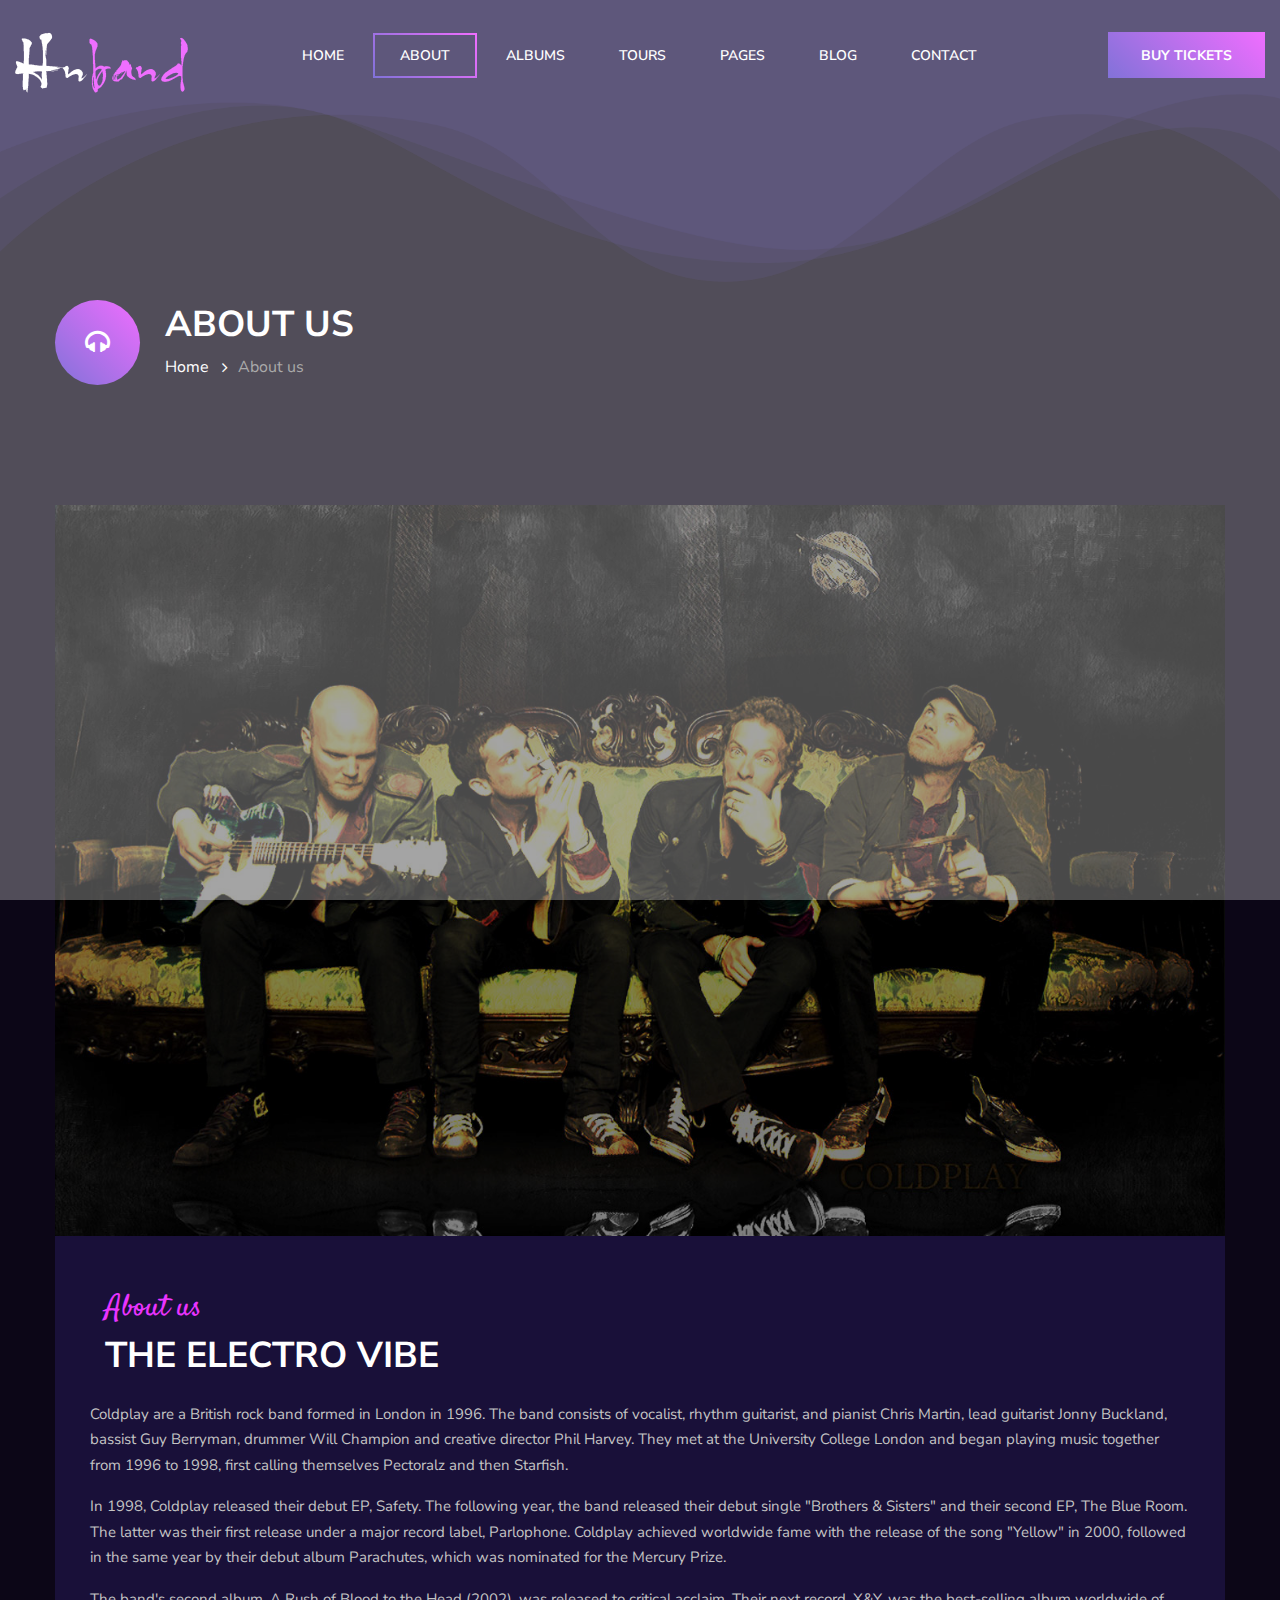
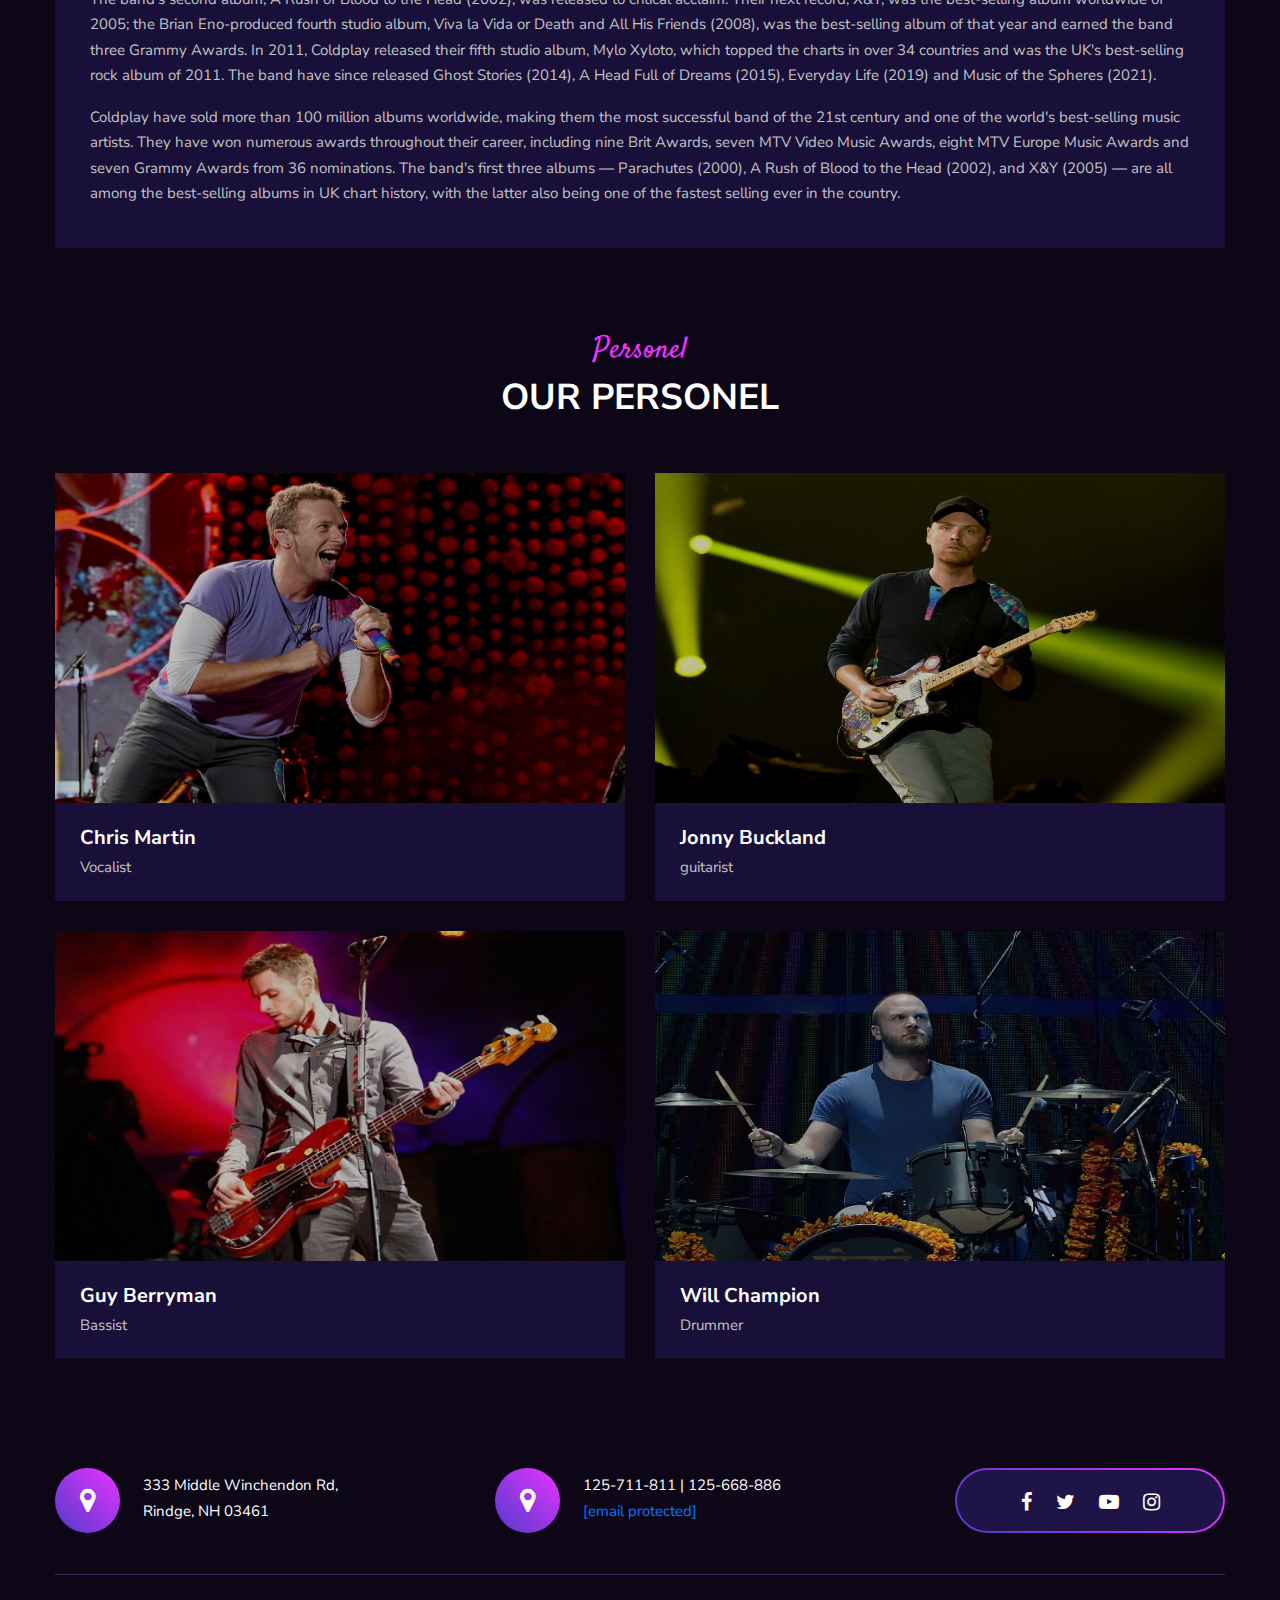
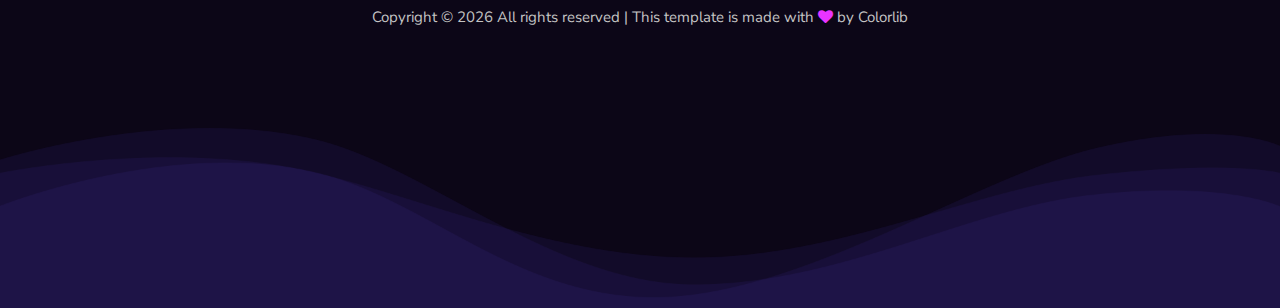
==== commit 43fb2b58: "perubahan di menu about" ====
--- a/public/theme/hnband/about.html
+++ b/public/theme/hnband/about.html
@@ -8,6 +8,24 @@
 <meta name="viewport" content="width=device-width, initial-scale=1.0">
 <link rel="stylesheet" href="../../css/ont-awesome.min.css_slicknav.min.css_owl.carousel.min.css_Mcc.kRoBgzSj5O.css.pagespeed.cf.DbKDQOeDEu_vv7co3wo72bq25d48hny3r.css" />
 <link rel="stylesheet" href="../../theme/hnband/css/A.style.css.pagespeed.cf.ssIyG5m6Ss.css" />
+<link rel="stylesheet" href="../../theme/hnband/css/A.style.css.pagespeed.cf.ssIyG5m6Ss.css" />
+<style>
+	.img-sizing{
+		max-height: 330px;
+	}
+
+	.brightness-img{
+		filter: brightness(50%);
+	}
+
+	.brightness-card{
+		filter: brightness(75%);
+	}
+
+	.centering{
+		justify-content: center;
+	}
+</style>
 <!--[if lt IE 9]>
 		<script src="https://oss.maxcdn.com/html5shiv/3.7.2/html5shiv.min.js"></script>
 		<script src="https://oss.maxcdn.com/respond/1.4.2/respond.min.js"></script>
@@ -79,88 +97,81 @@
 <section class="about__page">
 <div class="container">
 <div class="about_page_innter">
-<img src="../../theme/hnband/img/about-1.jpg" alt="" data-pagespeed-url-hash="4275532363" onload="pagespeed.CriticalImages.checkImageForCriticality(this);">
+<img src="../../theme/hnband/img/about-2.jpg" class="brightness-img" alt="" data-pagespeed-url-hash="4275532363" onload="pagespeed.CriticalImages.checkImageForCriticality(this);">
 <div class="about__page__text">
 <div class="section-title">
 <div class="sub-title">About us</div>
 <h2>The electro vibe</h2>
 </div>
 <div class="row">
-<div class="col-lg-6">
-<p>Lorem ipsum dolor sit amet, consectetur adipiscing elit, sed do eiusmod tempor incididunt ut labore et dolore magna aliqua. Quis ipsum suspendisse ultrices gravida. Risus commodo viverra maecenas accumsan lacus vel fac-ilisis. lectus turpis sociis ut porttitor scelerisque amet ultrices placerat mid facilisis proin purus, cursus ridiculus nisi diam augue porta?</p>
-</div>
-<div class="col-lg-6">
-<p>Alienum phaedrum torquatos nec eu, vis detraxit periculis ex, nihil expetendis in meis. Meis an pericula euripidis, hinc partem ei est. Eos ei nisl graecis, vix aperiri consequat an. Eiuser lorem tincidunt vix at, vel pertinax sensibus id, error epicurei mea et. Measa facilisis urbanies tas moderatius id. Vis ei rationi-bus definiebas, eu qui purto zril erdfe laoreet ex error omnium. </p>
+<div class="row-lg-6">
+<p>Coldplay are a British rock band formed in London in 1996. The band consists of vocalist, rhythm guitarist, and pianist Chris Martin, lead guitarist Jonny Buckland, bassist Guy Berryman, drummer Will Champion and creative director Phil Harvey. They met at the University College London and began playing music together from 1996 to 1998, first calling themselves Pectoralz and then Starfish.</p>
+</div>
+<div class="row-lg-6">
+	<p>In 1998, Coldplay released their debut EP, Safety. The following year, the band released their debut single "Brothers & Sisters" and their second EP, The Blue Room. The latter was their first release under a major record label, Parlophone. Coldplay achieved worldwide fame with the release of the song "Yellow" in 2000, followed in the same year by their debut album Parachutes, which was nominated for the Mercury Prize.</p>
+</div>
+<div class="row-lg-6">
+	<p>The band's second album, A Rush of Blood to the Head (2002), was released to critical acclaim. Their next record, X&Y, was the best-selling album worldwide of 2005; the Brian Eno-produced fourth studio album, Viva la Vida or Death and All His Friends (2008), was the best-selling album of that year and earned the band three Grammy Awards. In 2011, Coldplay released their fifth studio album, Mylo Xyloto, which topped the charts in over 34 countries and was the UK's best-selling rock album of 2011. The band have since released Ghost Stories (2014), A Head Full of Dreams (2015), Everyday Life (2019) and Music of the Spheres (2021).</p>
+</div>
+<div class="row-lg-6">
+<p>Coldplay have sold more than 100 million albums worldwide, making them the most successful band of the 21st century and one of the world's best-selling music artists. They have won numerous awards throughout their career, including nine Brit Awards, seven MTV Video Music Awards, eight MTV Europe Music Awards and seven Grammy Awards from 36 nominations. The band's first three albums — Parachutes (2000), A Rush of Blood to the Head (2002), and X&Y (2005) — are all among the best-selling albums in UK chart history, with the latter also being one of the fastest selling ever in the country.</p>
 </div>
 </div>
 </div>
 <div class="section-title text-center">
-<div class="sub-title">Popular show</div>
-<h2>Our popular show</h2>
-</div>
-<div class="row">
-<div class="col-md-4">
+<div class="sub-title">Personel</div>
+<h2>Our Personel</h2>
+</div>
+<div class="row centering">
+
+<div class="col-md-6">
 <div class="populer__show__card">
-<img src="../../theme/hnband/img/shows/1.jpg" alt="" data-pagespeed-url-hash="1643330466" onload="pagespeed.CriticalImages.checkImageForCriticality(this);">
+<img class="img-sizing brightness-card" src="../../theme/hnband/img/shows/Chris_Martin.jpg" alt="" data-pagespeed-url-hash="1643330466" onload="pagespeed.CriticalImages.checkImageForCriticality(this);">
 <div class="show__info">
-<h4>Sunburn Arena with Wiz Khalifa</h4>
-<p>EDM, Pop, Rap | English | Age 15+ | 5hrs</p>
-</div>
-</div>
-</div>
-<div class="col-md-4">
+<h4>Chris Martin</h4>
+<p>Vocalist</p>
+</div>
+</div>
+</div>
+
+<div class="col-md-6">
 <div class="populer__show__card">
-<img src="../../theme/hnband/img/shows/2.jpg" alt="" data-pagespeed-url-hash="1937830387" onload="pagespeed.CriticalImages.checkImageForCriticality(this);">
+<img class="img-sizing brightness-card" src="../../theme/hnband/img/shows/Jonny_Buckland.jpg" alt="" data-pagespeed-url-hash="1937830387" onload="pagespeed.CriticalImages.checkImageForCriticality(this);">
 <div class="show__info">
-<h4>Raymond MTV India Music</h4>
-<p>Rock, Sufi | English, Hindi | Age 12+</p>
-</div>
-</div>
-</div>
-<div class="col-md-4">
+<h4>Jonny Buckland</h4>
+<p>guitarist</p>
+</div>
+</div>
+</div>
+
+<div class="col-md-6">
 <div class="populer__show__card">
-<img src="../../theme/hnband/img/shows/3.jpg" alt="" data-pagespeed-url-hash="2232330308" onload="pagespeed.CriticalImages.checkImageForCriticality(this);">
+<img class="img-sizing brightness-card" src="../../theme/hnband/img/shows/guy_berryman.jpg" alt="" data-pagespeed-url-hash="2232330308" onload="pagespeed.CriticalImages.checkImageForCriticality(this);">
 <div class="show__info">
-<h4>Zangoora - Kingdom of Dreams</h4>
-<p>EDM, Pop, Rap | English | Age 15+ | 5hrs</p>
-</div>
-</div>
-</div>
+<h4>Guy Berryman</h4>
+<p>Bassist</p>
+</div>
+</div>
+</div>
+
+<div class="col-md-6">
+	<div class="populer__show__card">
+	<img class="img-sizing brightness-card" src="../../theme/hnband/img/shows/Will_Champion.jpg" alt="" data-pagespeed-url-hash="1937830387" onload="pagespeed.CriticalImages.checkImageForCriticality(this);">
+	<div class="show__info">
+	<h4>Will Champion</h4>
+	<p>Drummer</p>
+	</div>
+</div>
+</div>
+
+
 </div>
 </div>
 </div>
 </section>
 <footer class="footer__section">
 <div class="container">
-<div class="footer-top">
-<div class="row m-0">
-<div class="col-lg-8 p-0">
-<div class="footer-form-warp">
-<div class="section-title">
-<div class="sub-title">Contact us</div>
-<h2>Got a Question?</h2>
-</div>
-<form>
-<div class="row">
-<div class="col-lg-6">
-<input type="text" placeholder="Name">
-</div>
-<div class="col-lg-6">
-<input type="text" placeholder="E-mail">
-</div>
-<div class="col-lg-12">
-<textarea placeholder="Message"></textarea>
-<button class="site__btn">Send Email</button>
-</div>
-</div>
-</form>
-</div>
-</div>
-<div class="col-lg-4 p-0">
-<img src="../../theme/hnband/img/xfooter-img.jpg.pagespeed.ic.z-NC5Kl4PI.jpg" alt="" data-pagespeed-url-hash="4208866681" onload="pagespeed.CriticalImages.checkImageForCriticality(this);">
-</div>
-</div>
-</div>
+
 <div class="row">
 <div class="col-lg-4 col-md-6">
 <div class="info__box">
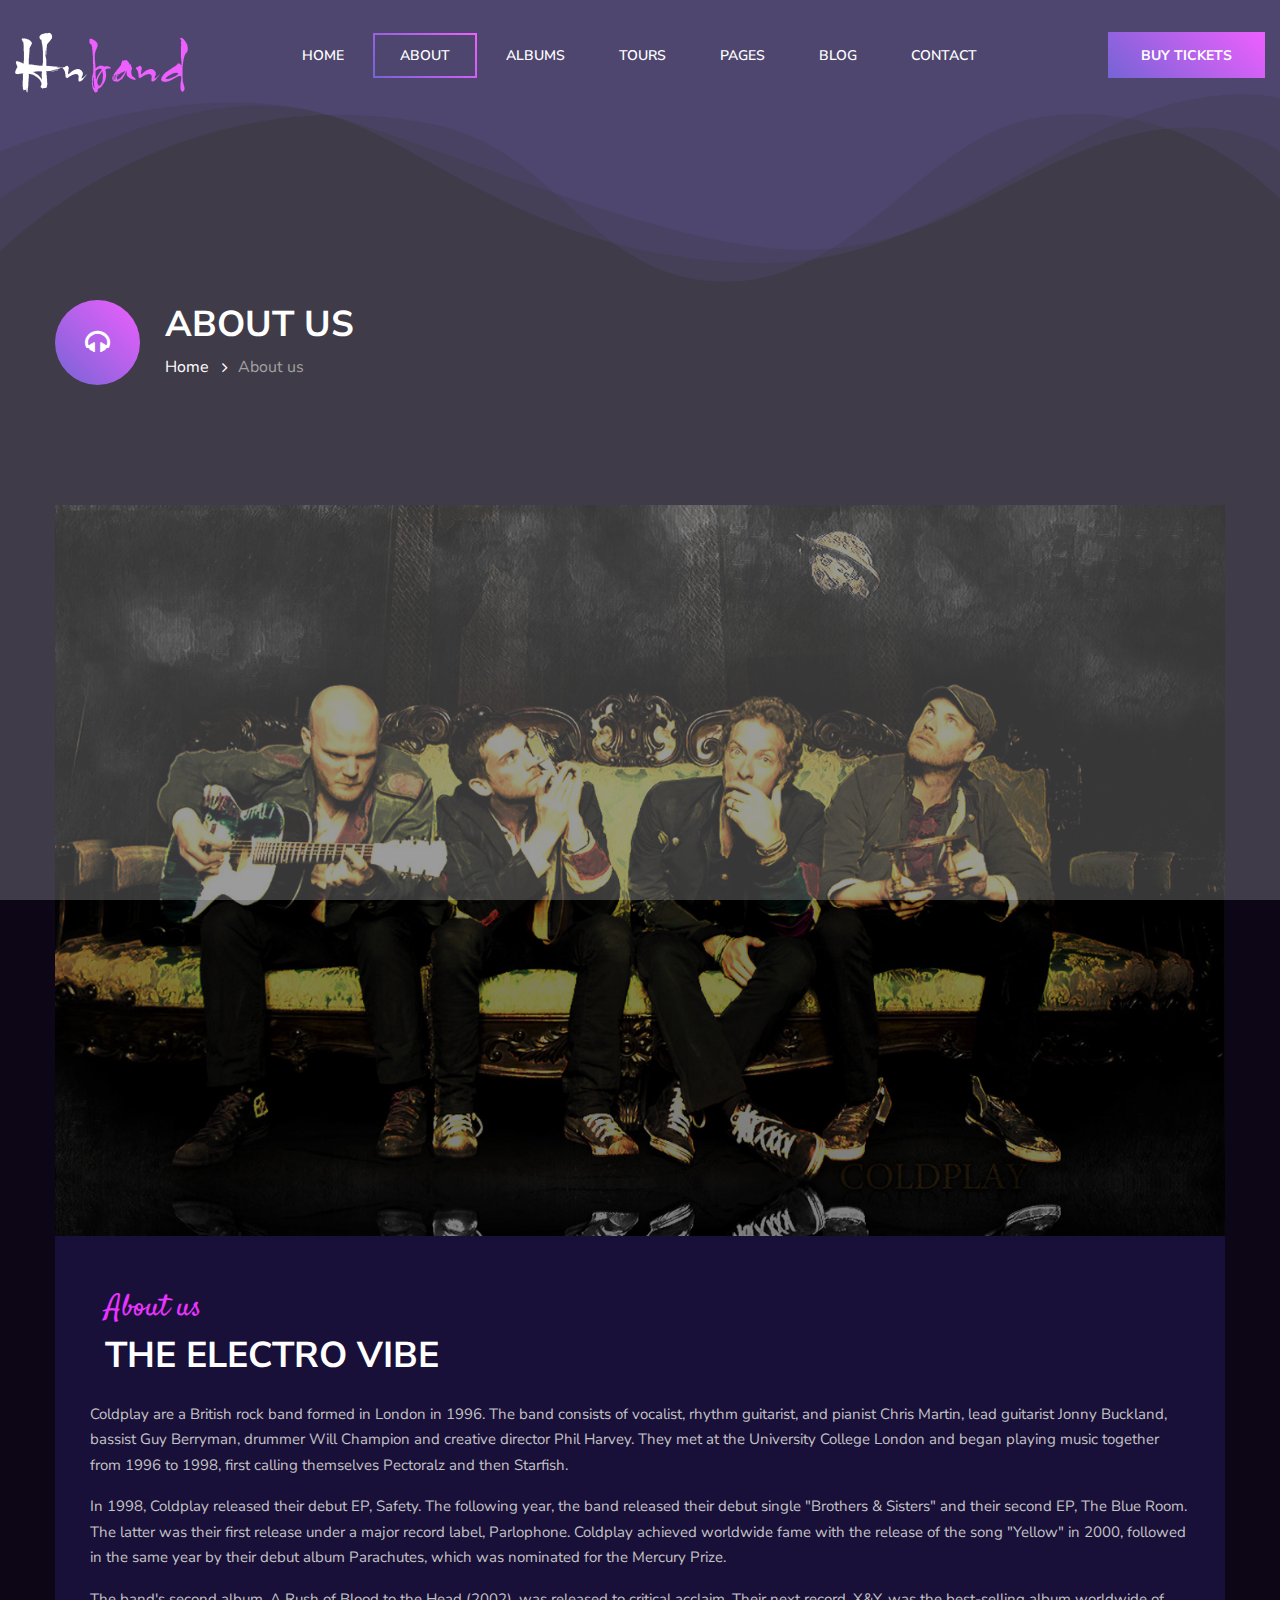
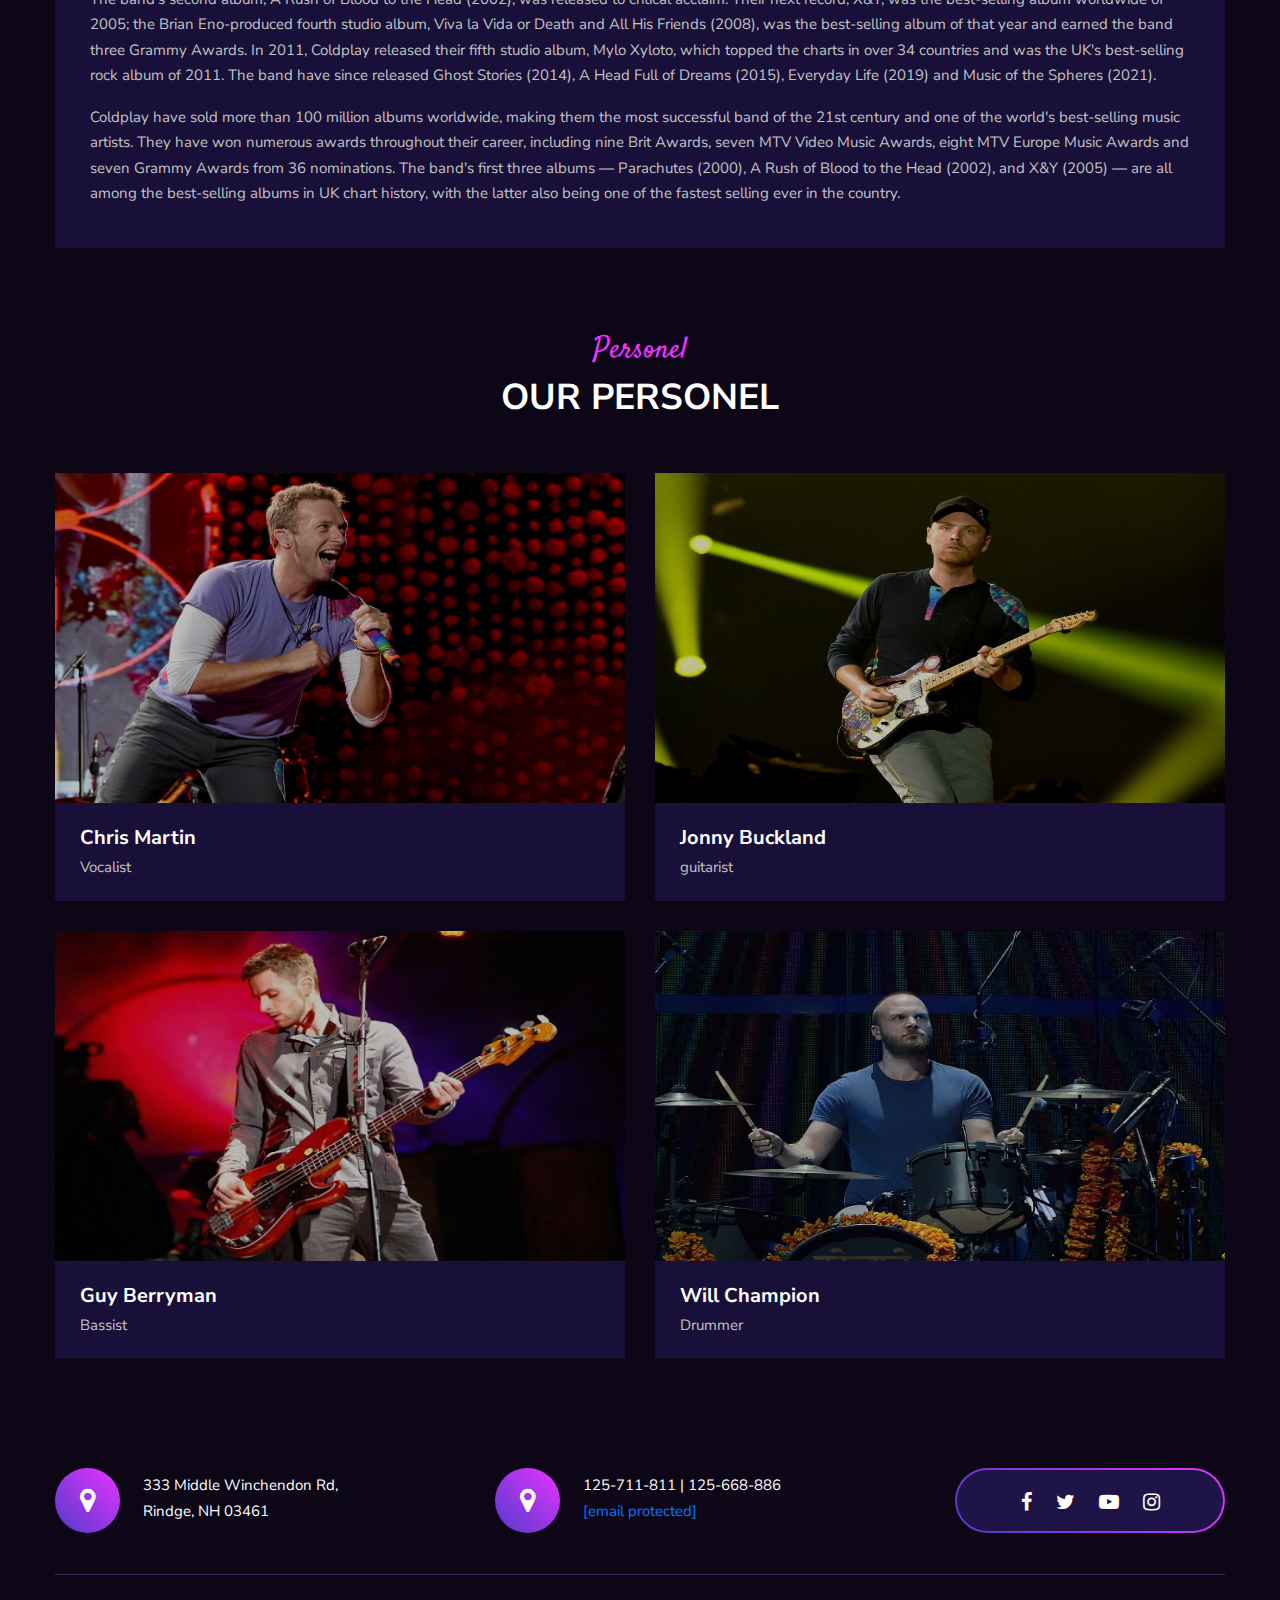
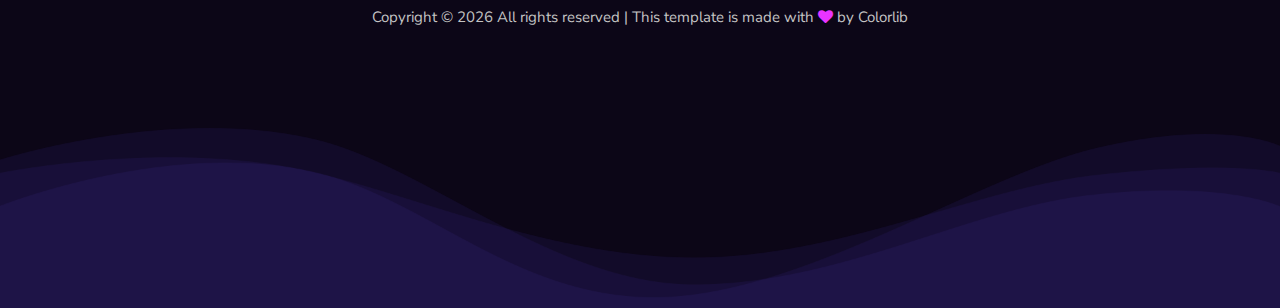
==== commit 78a3d20c: "new commit for about" ====
--- a/public/theme/hnband/about.html
+++ b/public/theme/hnband/about.html
@@ -123,7 +123,6 @@
 <h2>Our Personel</h2>
 </div>
 <div class="row centering">
-
 <div class="col-md-6">
 <div class="populer__show__card">
 <img class="img-sizing brightness-card" src="../../theme/hnband/img/shows/Chris_Martin.jpg" alt="" data-pagespeed-url-hash="1643330466" onload="pagespeed.CriticalImages.checkImageForCriticality(this);">
@@ -133,7 +132,6 @@
 </div>
 </div>
 </div>
-
 <div class="col-md-6">
 <div class="populer__show__card">
 <img class="img-sizing brightness-card" src="../../theme/hnband/img/shows/Jonny_Buckland.jpg" alt="" data-pagespeed-url-hash="1937830387" onload="pagespeed.CriticalImages.checkImageForCriticality(this);">
@@ -143,7 +141,6 @@
 </div>
 </div>
 </div>
-
 <div class="col-md-6">
 <div class="populer__show__card">
 <img class="img-sizing brightness-card" src="../../theme/hnband/img/shows/guy_berryman.jpg" alt="" data-pagespeed-url-hash="2232330308" onload="pagespeed.CriticalImages.checkImageForCriticality(this);">
@@ -153,7 +150,6 @@
 </div>
 </div>
 </div>
-
 <div class="col-md-6">
 	<div class="populer__show__card">
 	<img class="img-sizing brightness-card" src="../../theme/hnband/img/shows/Will_Champion.jpg" alt="" data-pagespeed-url-hash="1937830387" onload="pagespeed.CriticalImages.checkImageForCriticality(this);">
@@ -163,8 +159,6 @@
 	</div>
 </div>
 </div>
-
-
 </div>
 </div>
 </div>
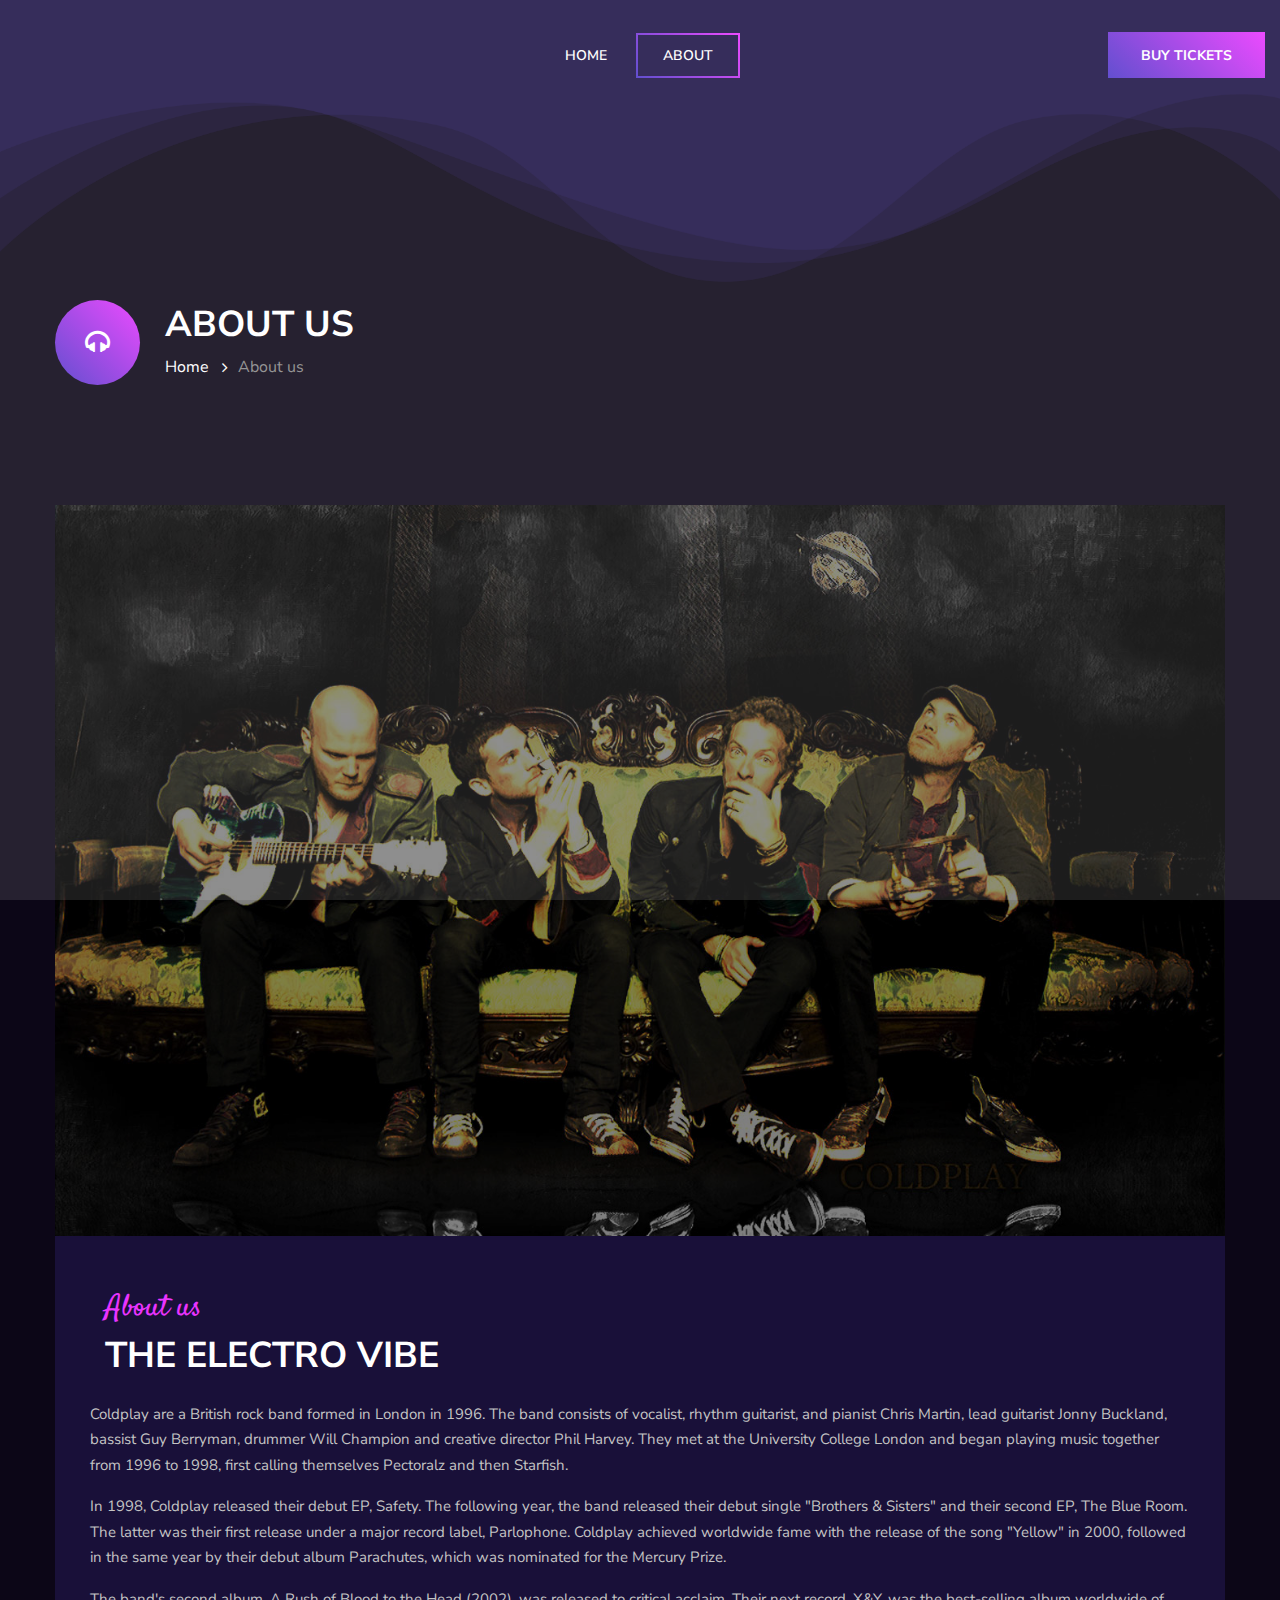
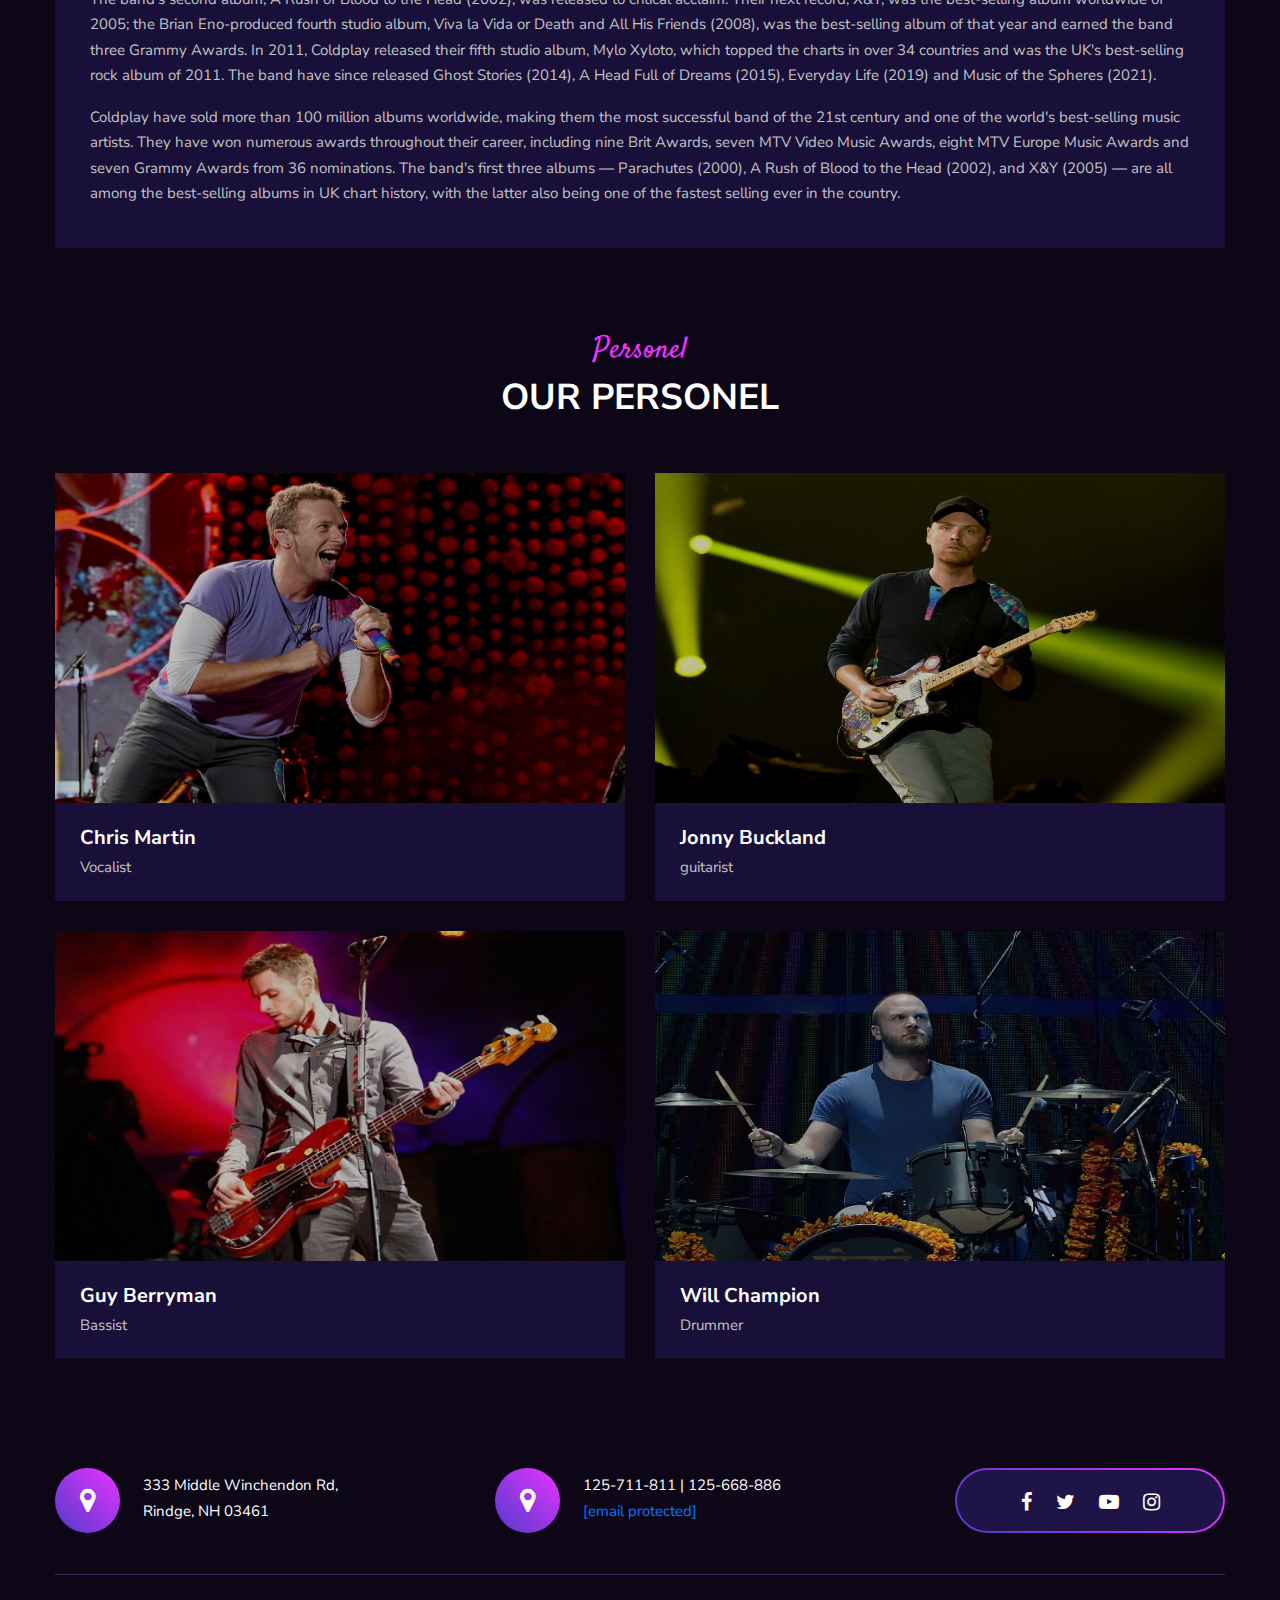
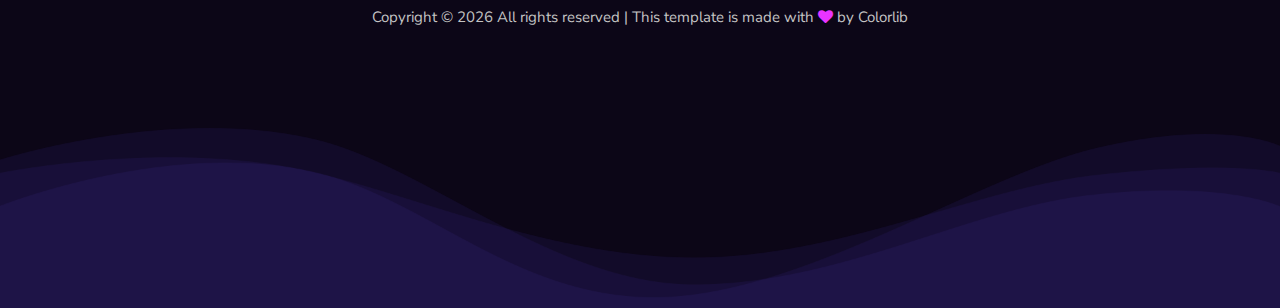
==== commit 7722c61d: "hampir" ====
--- a/public/theme/hnband/about.html
+++ b/public/theme/hnband/about.html
@@ -2,7 +2,7 @@
 <html lang="zxx">
 <head>
 	<meta http-equiv="Content-Type" content="text/html; charset=UTF-8"/>
-<title>Hnband | Music Event HTML Template</title>
+<title>about</title>
 <meta name="description" content="Hnband Music Event HTML Template">
 <meta name="keywords" content="music, html">
 <meta name="viewport" content="width=device-width, initial-scale=1.0">
@@ -51,25 +51,13 @@
 function B(){var b={},c;c=document.getElementsByTagName("IMG");if(!c.length)return{};var a=c[0];if(!("naturalWidth"in a&&"naturalHeight"in a))return{};for(var d=0;a=c[d];++d){var e=a.getAttribute("data-pagespeed-url-hash");e&&(!(e in b)&&0<a.width&&0<a.height&&0<a.naturalWidth&&0<a.naturalHeight||e in b&&a.width>=b[e].o&&a.height>=b[e].m)&&(b[e]={rw:a.width,rh:a.height,ow:a.naturalWidth,oh:a.naturalHeight})}return b}var C="";u("pagespeed.CriticalImages.getBeaconData",function(){return C});
 u("pagespeed.CriticalImages.Run",function(b,c,a,d,e,f){var r=new y(b,c,a,e,f);x=r;d&&w(function(){window.setTimeout(function(){A(r)},0)})});})();
 pagespeed.CriticalImages.Run('/mod_pagespeed_beacon','https://preview.colorlib.com/theme/hnband/about.html','-ilGEe-FWC',true,false,'HPorNvAo8Lo');
-//]]></script><img src="[data-uri]" alt="" data-pagespeed-url-hash="130833047" onload="pagespeed.CriticalImages.checkImageForCriticality(this);">
+//]]></script>
 </a>
 </div>
 <div class="col-lg-8">
 <ul class="main__menu">
-<li><a href="../../index.html">Home</a></li>
+<li><a href="/resources/views/home.blade.php">Home</a></li>
 <li><a href="../../theme/hnband/about.html" class="menu--active">About</a></li>
-<li><a href="../../theme/hnband/albums.html">Albums</a></li>
-<li><a href="../../theme/hnband/tours.html">Tours</a></li>
-<li><a href="#">Pages</a>
-<ul class="sub__menu">
-<li><a href="../../theme/hnband/gallery.html">Gallery</a></li>
-<li><a href="../../theme/hnband/ticket.html">Ticket</a></li>
-<li><a href="../../theme/hnband/albums-details.html">Albums details</a></li>
-<li><a href="../../theme/hnband/single-blog.html">Blog single</a></li>
-</ul>
-</li>
-<li><a href="../../theme/hnband/blog.html">Blog</a></li>
-<li><a href="../../theme/hnband/contact.html">Contact</a></li>
 </ul>
 </div>
 <div class="col-lg-2 text-lg-right d-none d-lg-block">
